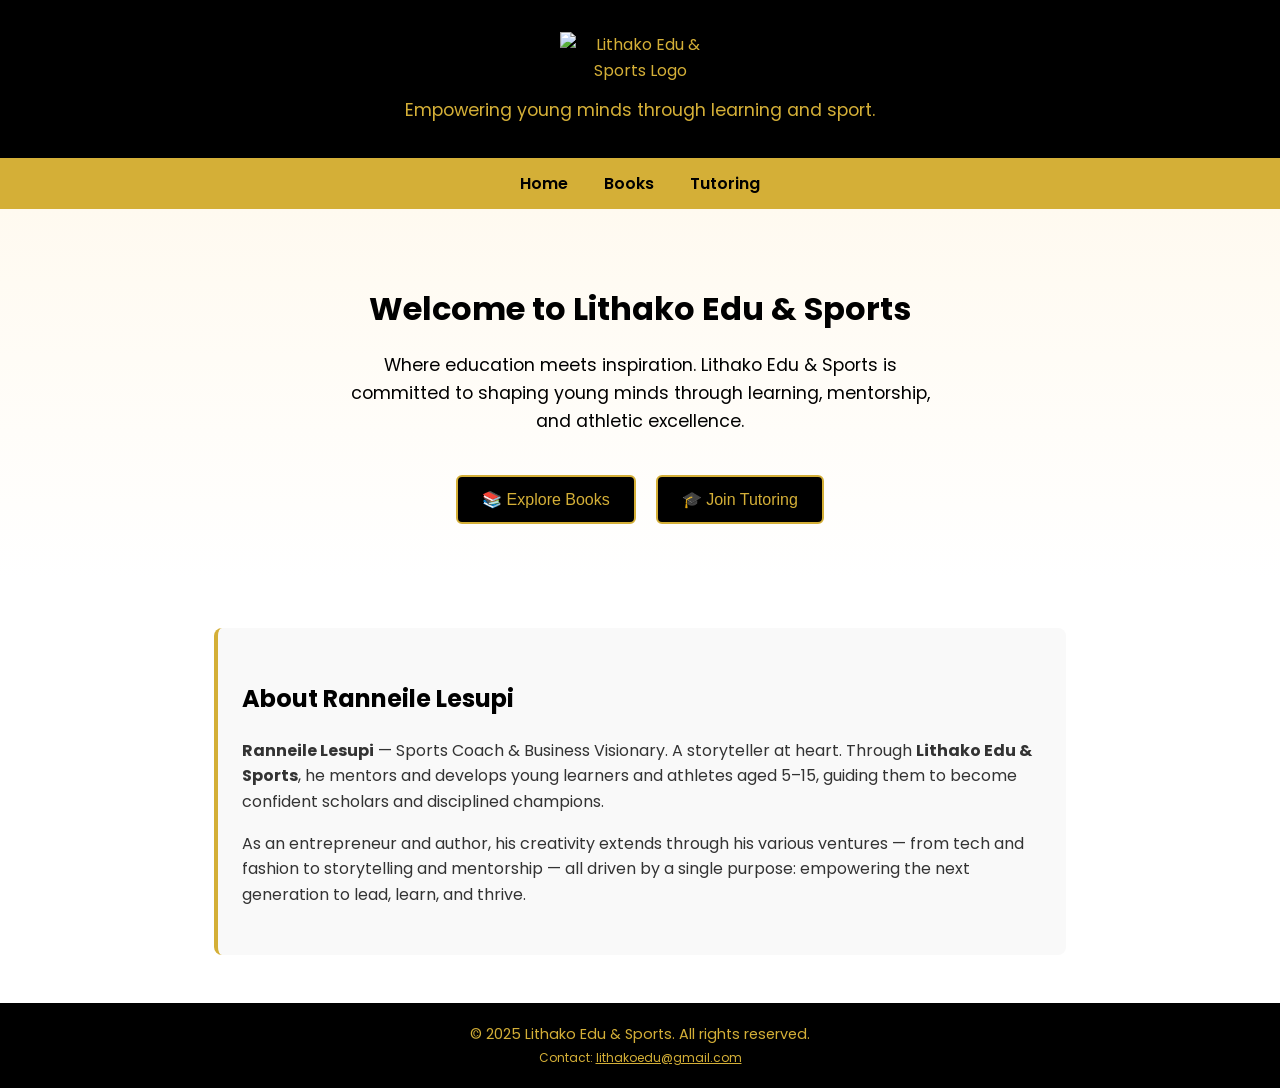
==== index.html @ d3e953f6 "Create main index.html for Lithako Edu & Sports This HTML file serves as the main page for the Litha" ====
<!DOCTYPE html>
<html lang="en">
<head>
  <meta charset="UTF-8" />
  <meta name="viewport" content="width=device-width, initial-scale=1.0" />
  <title>Lithako Edu & Sports – Empowering Young Minds</title>
  <link href="https://fonts.googleapis.com/css2?family=Poppins:wght@400;600;700&display=swap" rel="stylesheet">
  <style>
    :root {
      --gold: #d4af37;
      --black: #000000;
      --white: #ffffff;
    }

    body {
      margin: 0;
      font-family: 'Poppins', sans-serif;
      background-color: var(--white);
      color: var(--black);
      line-height: 1.6;
      overflow-x: hidden;
    }

    header {
      background: var(--black);
      color: var(--gold);
      text-align: center;
      padding: 2rem 1rem 1rem;
    }

    header img {
      max-width: 160px;
      height: auto;
      animation: fadeIn 1.2s ease-in-out;
    }

    header p {
      font-size: 1.1rem;
      margin-top: 0.8rem;
      opacity: 0;
      animation: fadeIn 1.5s ease-in-out 0.3s forwards;
    }

    nav {
      background: var(--gold);
      text-align: center;
      padding: 0.8rem 0;
    }

    nav a {
      color: var(--black);
      text-decoration: none;
      font-weight: 600;
      margin: 0 1rem;
      transition: color 0.3s;
    }

    nav a:hover {
      color: var(--white);
    }

    .hero {
      text-align: center;
      padding: 3rem 1rem;
      background: linear-gradient(to bottom, #fffaf0, #fff);
      opacity: 0;
      transform: translateY(20px);
      transition: opacity 1s ease, transform 1s ease;
    }

    .hero.visible {
      opacity: 1;
      transform: translateY(0);
    }

    .hero h1 {
      font-size: 2rem;
      font-weight: 700;
      margin-bottom: 1rem;
    }

    .hero p {
      max-width: 600px;
      margin: 0 auto;
      font-size: 1.1rem;
    }

    .buttons {
      margin-top: 2rem;
    }

    .buttons button {
      background: var(--black);
      color: var(--gold);
      border: 2px solid var(--gold);
      padding: 0.8rem 1.5rem;
      border-radius: 6px;
      font-size: 1rem;
      cursor: pointer;
      margin: 0.5rem;
      transition: all 0.3s;
    }

    .buttons button:hover {
      background: var(--gold);
      color: var(--black);
    }

    .bio {
      max-width: 800px;
      margin: 3rem auto;
      background: #f9f9f9;
      border-left: 4px solid var(--gold);
      padding: 2rem 1.5rem;
      border-radius: 8px;
      opacity: 0;
      transform: translateY(20px);
      transition: opacity 1s ease, transform 1s ease;
    }

    .bio.visible {
      opacity: 1;
      transform: translateY(0);
    }

    .bio h2 {
      color: var(--black);
    }

    .bio p {
      color: #333;
    }

    footer {
      background: var(--black);
      color: var(--gold);
      text-align: center;
      padding: 1.2rem;
      font-size: 0.9rem;
      margin-top: 3rem;
    }

    @keyframes fadeIn {
      from { opacity: 0; transform: translateY(20px); }
      to { opacity: 1; transform: translateY(0); }
    }

    @media (max-width: 600px) {
      header img {
        max-width: 120px;
      }
      .hero h1 {
        font-size: 1.6rem;
      }
    }
  </style>
</head>
<body>
  <header>
    <img src="Lithako-logo.png" alt="Lithako Edu & Sports Logo">
    <p>Empowering young minds through learning and sport.</p>
  </header>

  <nav>
    <a href="index.html">Home</a>
    <a href="books.html">Books</a>
    <a href="tutoring.html">Tutoring</a>
  </nav>

  <section class="hero">
    <h1>Welcome to Lithako Edu & Sports</h1>
    <p>Where education meets inspiration. Lithako Edu & Sports is committed to shaping young minds through learning, mentorship, and athletic excellence.</p>
    <div class="buttons">
      <button onclick="window.location.href='books.html'">📚 Explore Books</button>
      <button onclick="window.location.href='tutoring.html'">🎓 Join Tutoring</button>
    </div>
  </section>

  <section class="bio">
    <h2>About Ranneile Lesupi</h2>
    <p><strong>Ranneile Lesupi</strong> — Sports Coach & Business Visionary. A storyteller at heart.  
    Through <strong>Lithako Edu & Sports</strong>, he mentors and develops young learners and athletes aged 5–15, guiding them to become confident scholars and disciplined champions.</p>
    <p>As an entrepreneur and author, his creativity extends through his various ventures — from tech and fashion to storytelling and mentorship — all driven by a single purpose: empowering the next generation to lead, learn, and thrive.</p>
  </section>

  <footer>
    &copy; 2025 Lithako Edu & Sports. All rights reserved.<br>
    <small>Contact: <a href="mailto:lithakoedu@gmail.com" style="color: var(--gold); text-decoration: underline;">lithakoedu@gmail.com</a></small>
  </footer>

  <script>
    // Fade-in on scroll
    const revealOnScroll = () => {
      const reveals = document.querySelectorAll('.hero, .bio');
      const windowHeight = window.innerHeight;
      reveals.forEach((el) => {
        const top = el.getBoundingClientRect().top;
        if (top < windowHeight - 100) {
          el.classList.add('visible');
        }
      });
    };
    window.addEventListener('scroll', revealOnScroll);
    window.addEventListener('load', revealOnScroll);
  </script>
</body>
</html>
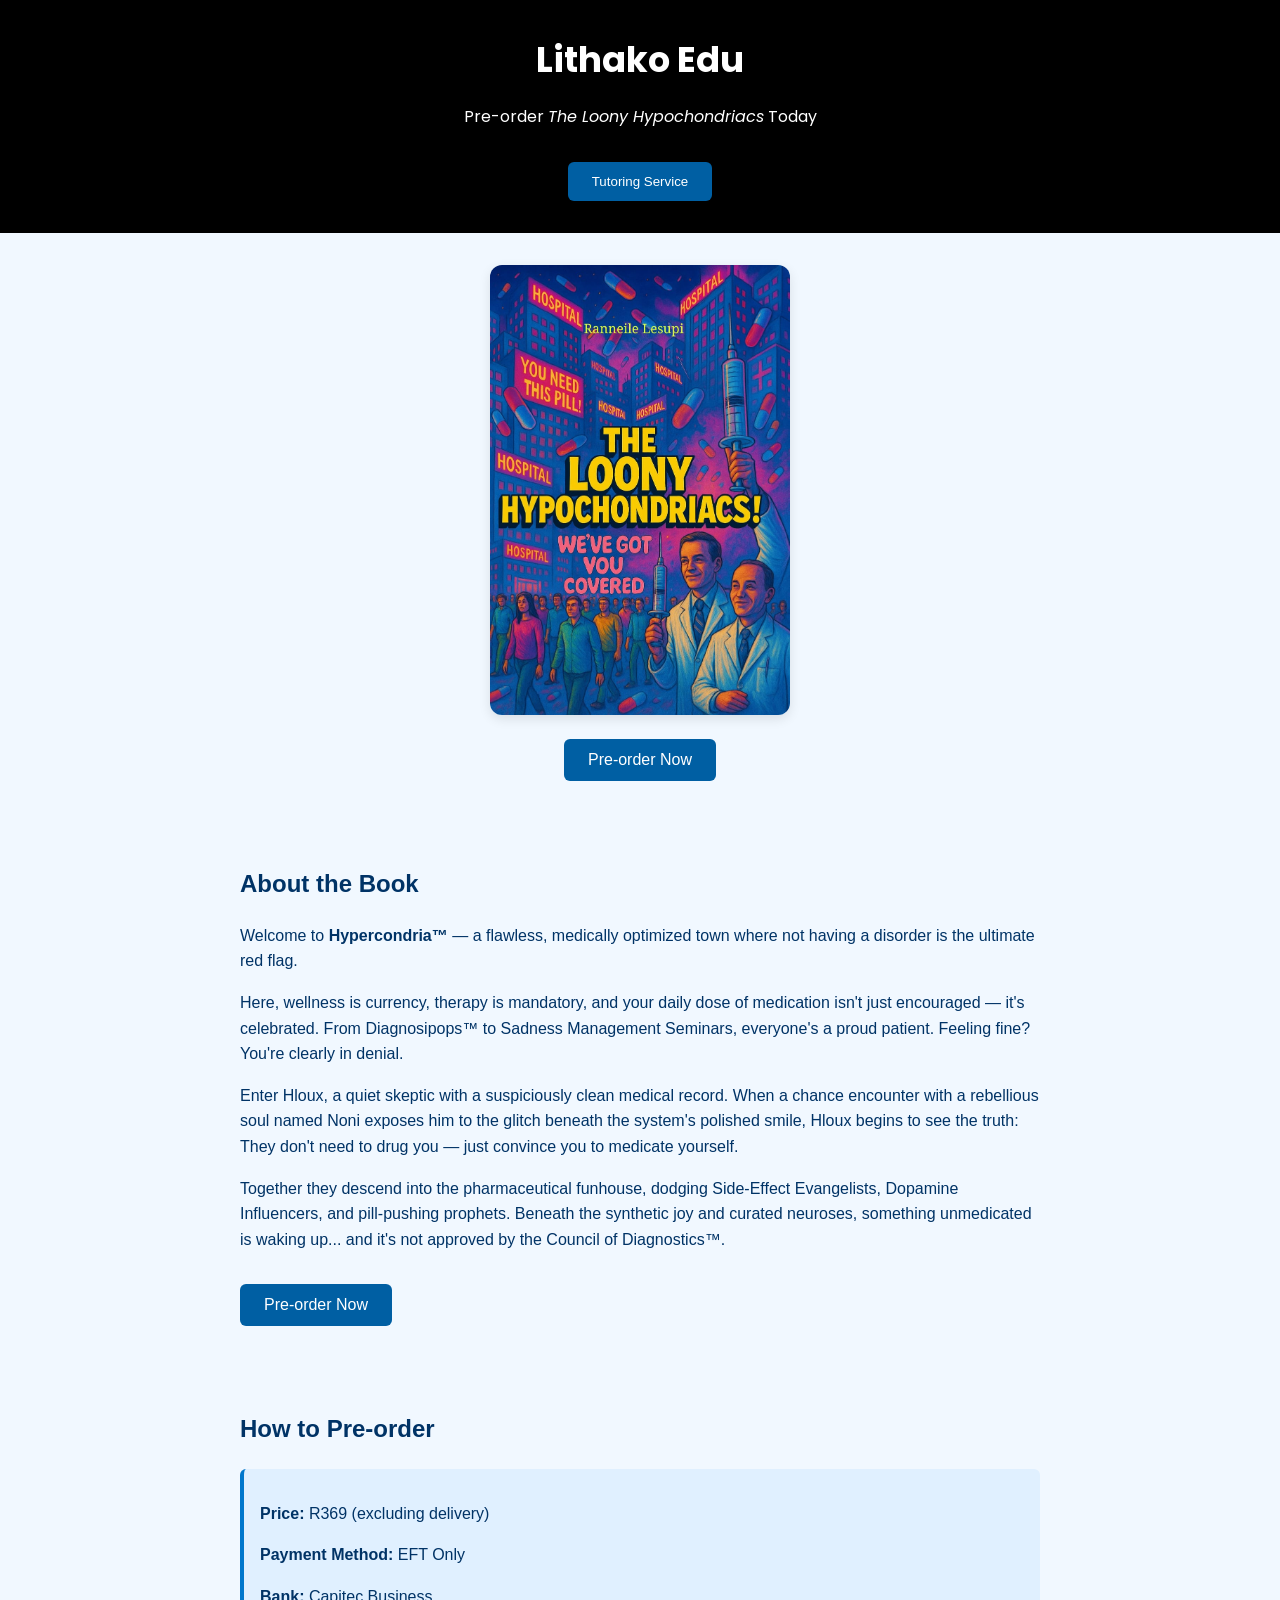
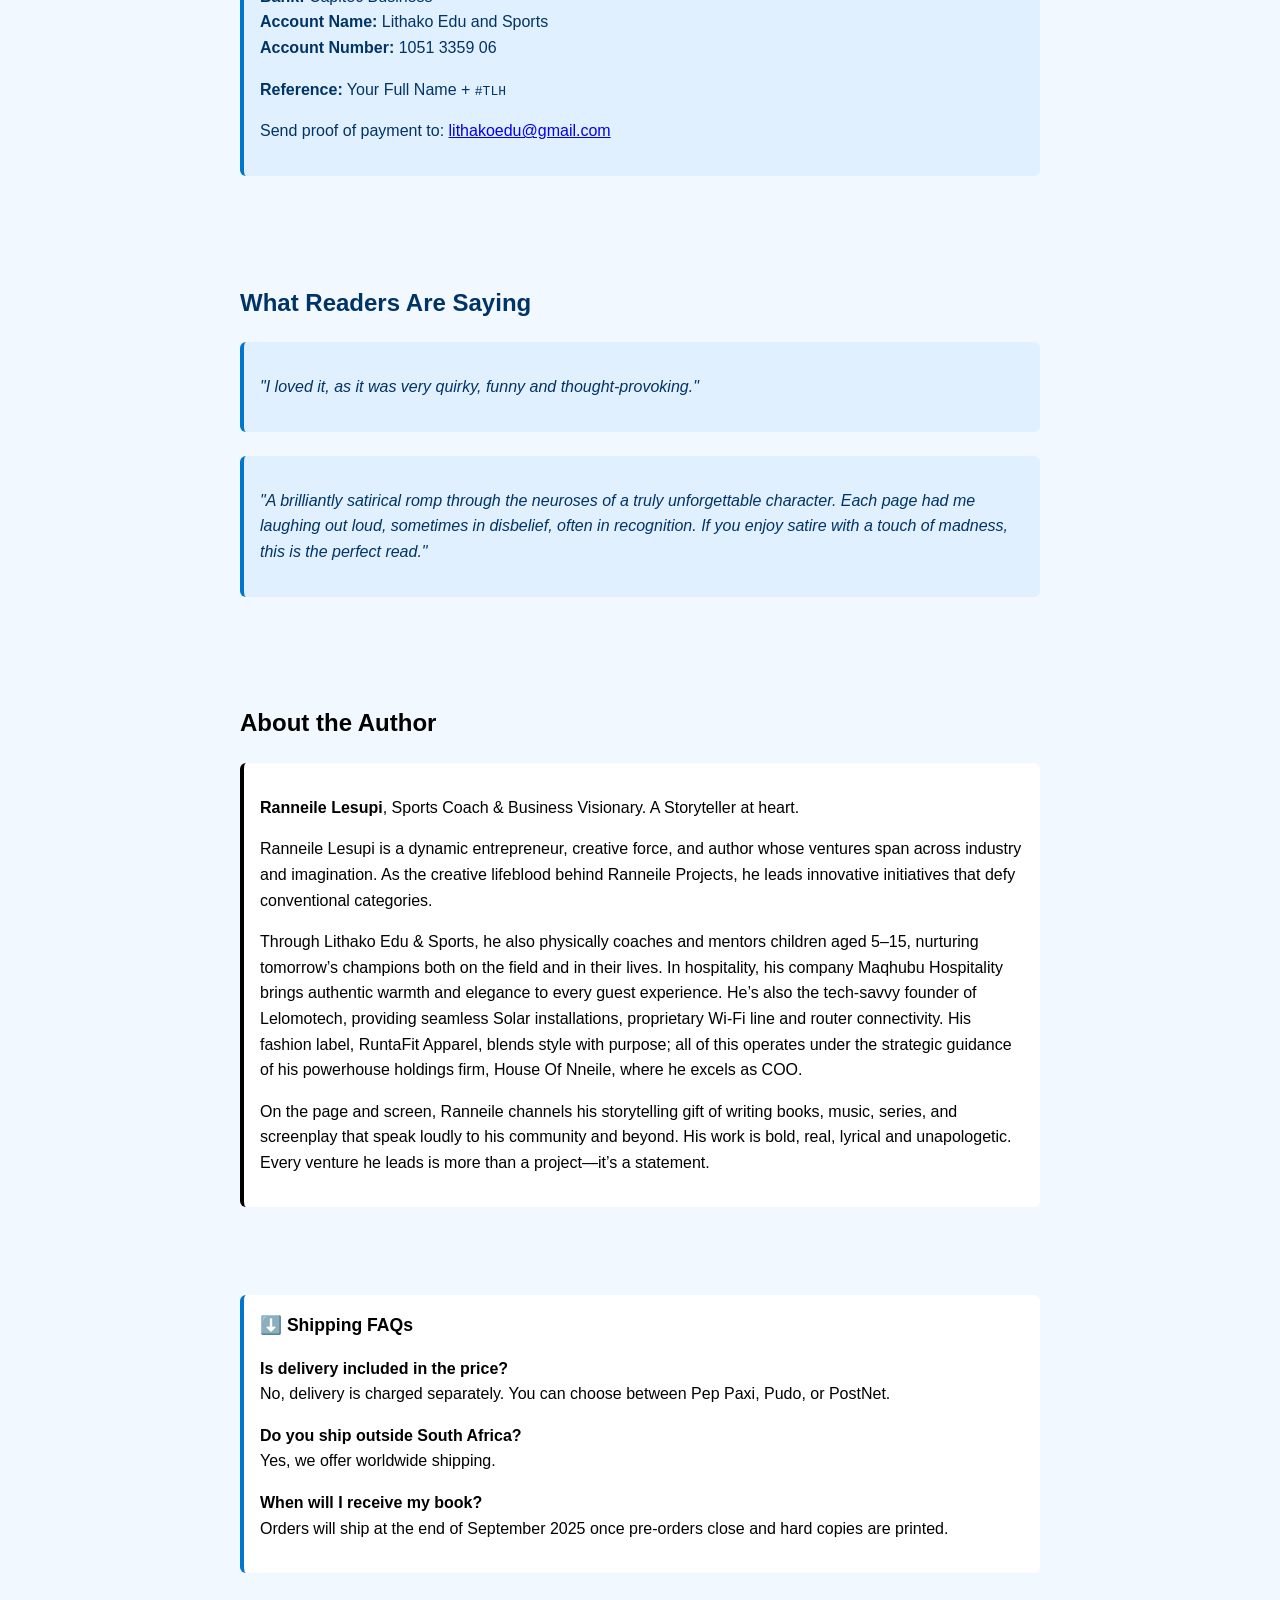
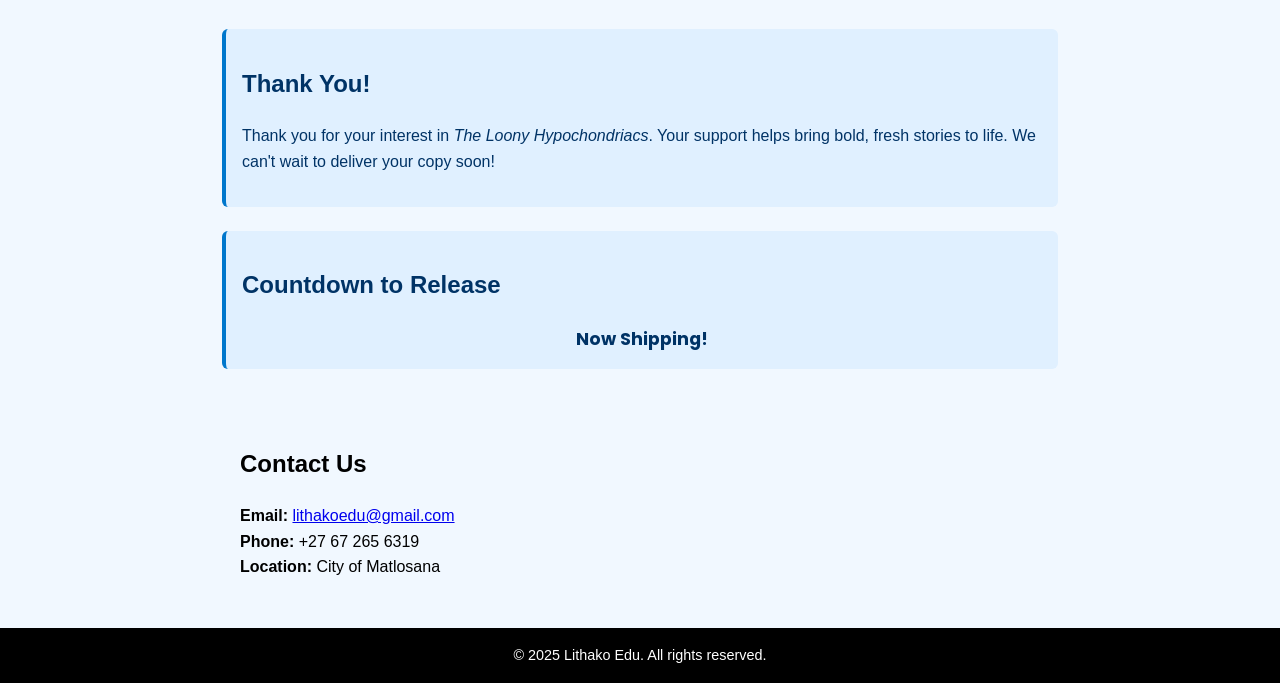
==== commit a54f5ba9: "Rename books.html to index.html" ====
--- a/index.html
+++ b/index.html
@@ -3,205 +3,241 @@
 <head>
   <meta charset="UTF-8" />
   <meta name="viewport" content="width=device-width, initial-scale=1.0" />
-  <title>Lithako Edu & Sports – Empowering Young Minds</title>
-  <link href="https://fonts.googleapis.com/css2?family=Poppins:wght@400;600;700&display=swap" rel="stylesheet">
+  <title>Lithako Edu – The Loony Hypochondriacs</title>
+  <link href="https://fonts.googleapis.com/css2?family=Poppins:wght@600;700&display=swap" rel="stylesheet">
   <style>
-    :root {
-      --gold: #d4af37;
-      --black: #000000;
-      --white: #ffffff;
-    }
-
     body {
+      font-family: Arial, sans-serif;
       margin: 0;
+      background: #f1f8ff;
+      color: #003366;
+      line-height: 1.6;
+    }
+    header {
+      background: #000000;
+      color: white;
+      text-align: center;
+      padding: 2rem 1rem;
       font-family: 'Poppins', sans-serif;
-      background-color: var(--white);
-      color: var(--black);
-      line-height: 1.6;
-      overflow-x: hidden;
-    }
-
-    header {
-      background: var(--black);
-      color: var(--gold);
-      text-align: center;
-      padding: 2rem 1rem 1rem;
-    }
-
-    header img {
-      max-width: 160px;
+    }
+    header h1 {
+      margin: 0;
+      font-size: 2.2rem;
+    }
+    .hero {
+      padding: 2rem 1rem;
+      text-align: center;
+    }
+    .hero img {
+      max-width: 300px;
+      width: 80%;
       height: auto;
-      animation: fadeIn 1.2s ease-in-out;
-    }
-
-    header p {
+      border-radius: 12px;
+      box-shadow: 0 4px 12px rgba(0,0,0,0.1);
+    }
+    .hero button, .cta-button {
+      background: #005fa3;
+      color: white;
+      border: none;
+      padding: 0.75rem 1.5rem;
+      font-size: 1rem;
+      border-radius: 6px;
+      cursor: pointer;
+      margin-top: 1rem;
+    }
+    .section {
+      max-width: 800px;
+      margin: auto;
+      padding: 2rem 1rem;
+    }
+    .testimonial, .order-box, .thank-you, .countdown-timer {
+      background: #e0f0ff;
+      border-left: 4px solid #0077cc;
+      padding: 1rem;
+      margin-bottom: 1.5rem;
+      border-radius: 6px;
+    }
+    .bio-box {
+      background: #ffffff;
+      color: #000000;
+      border-left: 4px solid #000000;
+      padding: 1rem;
+      margin-bottom: 1.5rem;
+      border-radius: 6px;
+    }
+    .faq {
+      background: #ffffff;
+      color: #000000;
+      border-left: 4px solid #0077cc;
+      padding: 1rem;
+      margin-bottom: 1.5rem;
+      border-radius: 6px;
+    }
+    .contact-box {
+      color: #000000;
+    }
+    footer {
+      background: #000000;
+      color: white;
+      text-align: center;
+      padding: 1rem;
+      font-size: 0.9rem;
+    }
+    .countdown-box {
       font-size: 1.1rem;
-      margin-top: 0.8rem;
-      opacity: 0;
-      animation: fadeIn 1.5s ease-in-out 0.3s forwards;
-    }
-
-    nav {
-      background: var(--gold);
-      text-align: center;
-      padding: 0.8rem 0;
-    }
-
-    nav a {
-      color: var(--black);
-      text-decoration: none;
-      font-weight: 600;
-      margin: 0 1rem;
-      transition: color 0.3s;
-    }
-
-    nav a:hover {
-      color: var(--white);
-    }
-
-    .hero {
-      text-align: center;
-      padding: 3rem 1rem;
-      background: linear-gradient(to bottom, #fffaf0, #fff);
-      opacity: 0;
-      transform: translateY(20px);
-      transition: opacity 1s ease, transform 1s ease;
-    }
-
-    .hero.visible {
-      opacity: 1;
-      transform: translateY(0);
-    }
-
-    .hero h1 {
-      font-size: 2rem;
-      font-weight: 700;
-      margin-bottom: 1rem;
-    }
-
-    .hero p {
-      max-width: 600px;
+      font-weight: bold;
+      text-align: center;
       margin: 0 auto;
+      font-family: 'Poppins', sans-serif;
+    }
+    #countdown span {
+      display: inline-block;
+      min-width: 80px;
+      margin: 5px;
+      font-size: 1rem;
+      background: #005fa3;
+      color: white;
+      padding: 0.5rem 1rem;
+      border-radius: 8px;
+    }
+    summary {
+      font-weight: bold;
       font-size: 1.1rem;
-    }
-
-    .buttons {
-      margin-top: 2rem;
-    }
-
-    .buttons button {
-      background: var(--black);
-      color: var(--gold);
-      border: 2px solid var(--gold);
-      padding: 0.8rem 1.5rem;
-      border-radius: 6px;
+      cursor: pointer;
+      display: flex;
+      align-items: center;
+    }
+    summary::marker {
+      content: "\25BC ";
       font-size: 1rem;
-      cursor: pointer;
-      margin: 0.5rem;
-      transition: all 0.3s;
-    }
-
-    .buttons button:hover {
-      background: var(--gold);
-      color: var(--black);
-    }
-
-    .bio {
-      max-width: 800px;
-      margin: 3rem auto;
-      background: #f9f9f9;
-      border-left: 4px solid var(--gold);
-      padding: 2rem 1.5rem;
-      border-radius: 8px;
-      opacity: 0;
-      transform: translateY(20px);
-      transition: opacity 1s ease, transform 1s ease;
-    }
-
-    .bio.visible {
-      opacity: 1;
-      transform: translateY(0);
-    }
-
-    .bio h2 {
-      color: var(--black);
-    }
-
-    .bio p {
-      color: #333;
-    }
-
-    footer {
-      background: var(--black);
-      color: var(--gold);
-      text-align: center;
-      padding: 1.2rem;
-      font-size: 0.9rem;
-      margin-top: 3rem;
-    }
-
-    @keyframes fadeIn {
-      from { opacity: 0; transform: translateY(20px); }
-      to { opacity: 1; transform: translateY(0); }
-    }
-
+      color: #005fa3;
+    }
     @media (max-width: 600px) {
-      header img {
-        max-width: 120px;
+      .hero img {
+        max-width: 90%;
       }
-      .hero h1 {
-        font-size: 1.6rem;
+      #countdown span {
+        min-width: 70px;
+        font-size: 0.95rem;
       }
     }
   </style>
 </head>
 <body>
-  <header>
-    <img src="Lithako-logo.png" alt="Lithako Edu & Sports Logo">
-    <p>Empowering young minds through learning and sport.</p>
-  </header>
-
-  <nav>
-    <a href="index.html">Home</a>
-    <a href="books.html">Books</a>
-    <a href="tutoring.html">Tutoring</a>
-  </nav>
+<header>
+  <h1>Lithako Edu</h1>
+  <p>Pre-order <em>The Loony Hypochondriacs</em> Today</p>
+  <button onclick="window.location.href='tutoring.html'" style="margin-top: 1rem; background:#005fa3; color:white; border:none; padding:0.75rem 1.5rem; border-radius:6px; cursor:pointer;">Tutoring Service</button>
+</header>
 
   <section class="hero">
-    <h1>Welcome to Lithako Edu & Sports</h1>
-    <p>Where education meets inspiration. Lithako Edu & Sports is committed to shaping young minds through learning, mentorship, and athletic excellence.</p>
-    <div class="buttons">
-      <button onclick="window.location.href='books.html'">📚 Explore Books</button>
-      <button onclick="window.location.href='tutoring.html'">🎓 Join Tutoring</button>
-    </div>
-  </section>
-
-  <section class="bio">
-    <h2>About Ranneile Lesupi</h2>
-    <p><strong>Ranneile Lesupi</strong> — Sports Coach & Business Visionary. A storyteller at heart.  
-    Through <strong>Lithako Edu & Sports</strong>, he mentors and develops young learners and athletes aged 5–15, guiding them to become confident scholars and disciplined champions.</p>
-    <p>As an entrepreneur and author, his creativity extends through his various ventures — from tech and fashion to storytelling and mentorship — all driven by a single purpose: empowering the next generation to lead, learn, and thrive.</p>
+    <img src="tlh-cover.jpg" alt="The Loony Hypochondriacs Book Cover">
+    <br>
+    <button onclick="document.getElementById('order').scrollIntoView({ behavior: 'smooth' });">Pre-order Now</button>
+  </section>
+
+  <section class="section">
+    <h2>About the Book</h2>
+    <p>Welcome to <strong>Hypercondria™</strong> — a flawless, medically optimized town where not having a disorder is the ultimate red flag.</p>
+    <p>Here, wellness is currency, therapy is mandatory, and your daily dose of medication isn't just encouraged — it's celebrated. From Diagnosipops™ to Sadness Management Seminars, everyone's a proud patient. Feeling fine? You're clearly in denial.</p>
+    <p>Enter Hloux, a quiet skeptic with a suspiciously clean medical record. When a chance encounter with a rebellious soul named Noni exposes him to the glitch beneath the system's polished smile, Hloux begins to see the truth: They don't need to drug you — just convince you to medicate yourself.</p>
+    <p>Together they descend into the pharmaceutical funhouse, dodging Side-Effect Evangelists, Dopamine Influencers, and pill-pushing prophets. Beneath the synthetic joy and curated neuroses, something unmedicated is waking up... and it's not approved by the Council of Diagnostics™.</p>
+    <button class="cta-button" onclick="document.getElementById('order').scrollIntoView({ behavior: 'smooth' });">Pre-order Now</button>
+  </section>
+
+  <section class="section" id="order">
+    <h2>How to Pre-order</h2>
+    <div class="order-box">
+      <p><strong>Price:</strong> R369 (excluding delivery)</p>
+      <p><strong>Payment Method:</strong> EFT Only</p>
+      <p><strong>Bank:</strong> Capitec Business<br>
+         <strong>Account Name:</strong> Lithako Edu and Sports<br>
+         <strong>Account Number:</strong> 1051 3359 06</p>
+      <p><strong>Reference:</strong> Your Full Name + <code>#TLH</code></p>
+      <p>Send proof of payment to: <a href="mailto:lithakoedu@gmail.com">lithakoedu@gmail.com</a></p>
+    </div>
+  </section>
+
+  <section class="section">
+    <h2>What Readers Are Saying</h2>
+    <div class="testimonial">
+      <p><em>"I loved it, as it was very quirky, funny and thought-provoking."</em></p>
+    </div>
+    <div class="testimonial">
+      <p><em>"A brilliantly satirical romp through the neuroses of a truly unforgettable character. Each page had me laughing out loud, sometimes in disbelief, often in recognition. If you enjoy satire with a touch of madness, this is the perfect read."</em></p>
+    </div>
+  </section>
+
+  <section class="section">
+    <h2 style="color: black;">About the Author</h2>
+    <div class="bio-box">
+      <p><strong>Ranneile Lesupi</strong>, Sports Coach & Business Visionary. A Storyteller at heart.</p>
+      <p>Ranneile Lesupi is a dynamic entrepreneur, creative force, and author whose ventures span across industry and imagination. As the creative lifeblood behind Ranneile Projects, he leads innovative initiatives that defy conventional categories.</p>
+      <p>Through Lithako Edu & Sports, he also physically coaches and mentors children aged 5–15, nurturing tomorrow’s champions both on the field and in their lives. In hospitality, his company Maqhubu Hospitality brings authentic warmth and elegance to every guest experience. He’s also the tech-savvy founder of Lelomotech, providing seamless Solar installations, proprietary Wi-Fi line and router connectivity. His fashion label, RuntaFit Apparel, blends style with purpose; all of this operates under the strategic guidance of his powerhouse holdings firm, House Of Nneile, where he excels as COO.</p>
+      <p>On the page and screen, Ranneile channels his storytelling gift of writing books, music, series, and screenplay that speak loudly to his community and beyond. His work is bold, real, lyrical and unapologetic. Every venture he leads is more than a project—it’s a statement.</p>
+    </div>
+  </section>
+
+  <section class="section">
+    <details class="faq" open>
+      <summary style="color: black;">⬇️ Shipping FAQs</summary>
+      <p><strong>Is delivery included in the price?</strong><br>
+      No, delivery is charged separately. You can choose between Pep Paxi, Pudo, or PostNet.</p>
+
+      <p><strong>Do you ship outside South Africa?</strong><br>
+      Yes, we offer worldwide shipping.</p>
+
+      <p><strong>When will I receive my book?</strong><br>
+      Orders will ship at the end of September 2025 once pre-orders close and hard copies are printed.</p>
+    </details>
+  </section>
+
+  <section class="section thank-you">
+    <h2>Thank You!</h2>
+    <p>Thank you for your interest in <em>The Loony Hypochondriacs</em>. Your support helps bring bold, fresh stories to life. We can't wait to deliver your copy soon!</p>
+  </section>
+
+  <section class="section countdown-timer">
+    <h2>Countdown to Release</h2>
+    <div class="countdown-box" id="countdown">
+      <span id="days">0 Days</span>
+      <span id="hours">0 Hours</span>
+      <span id="minutes">0 Minutes</span>
+      <span id="seconds">0 Seconds</span>
+    </div>
+  </section>
+
+  <section class="section contact-box">
+    <h2>Contact Us</h2>
+    <p><strong>Email:</strong> <a href="mailto:lithakoedu@gmail.com">lithakoedu@gmail.com</a><br>
+       <strong>Phone:</strong> +27 67 265 6319<br>
+       <strong>Location:</strong> City of Matlosana</p>
   </section>
 
   <footer>
-    &copy; 2025 Lithako Edu & Sports. All rights reserved.<br>
-    <small>Contact: <a href="mailto:lithakoedu@gmail.com" style="color: var(--gold); text-decoration: underline;">lithakoedu@gmail.com</a></small>
+    &copy; 2025 Lithako Edu. All rights reserved.
   </footer>
 
   <script>
-    // Fade-in on scroll
-    const revealOnScroll = () => {
-      const reveals = document.querySelectorAll('.hero, .bio');
-      const windowHeight = window.innerHeight;
-      reveals.forEach((el) => {
-        const top = el.getBoundingClientRect().top;
-        if (top < windowHeight - 100) {
-          el.classList.add('visible');
-        }
-      });
+    const releaseDate = new Date("September 30, 2025 00:00:00").getTime();
+    const countdown = () => {
+      const now = new Date().getTime();
+      const distance = releaseDate - now;
+      if (distance < 0) {
+        document.getElementById("countdown").innerHTML = "Now Shipping!";
+        return;
+      }
+      const days = Math.floor(distance / (1000 * 60 * 60 * 24));
+      const hours = Math.floor((distance % (1000 * 60 * 60 * 24)) / (1000 * 60 * 60));
+      const minutes = Math.floor((distance % (1000 * 60 * 60)) / (1000 * 60));
+      const seconds = Math.floor((distance % (1000 * 60)) / 1000);
+
+      document.getElementById("days").innerText = days + " Days";
+      document.getElementById("hours").innerText = hours + " Hours";
+      document.getElementById("minutes").innerText = minutes + " Minutes";
+      document.getElementById("seconds").innerText = seconds + " Seconds";
     };
-    window.addEventListener('scroll', revealOnScroll);
-    window.addEventListener('load', revealOnScroll);
+    setInterval(countdown, 1000);
   </script>
 </body>
 </html>
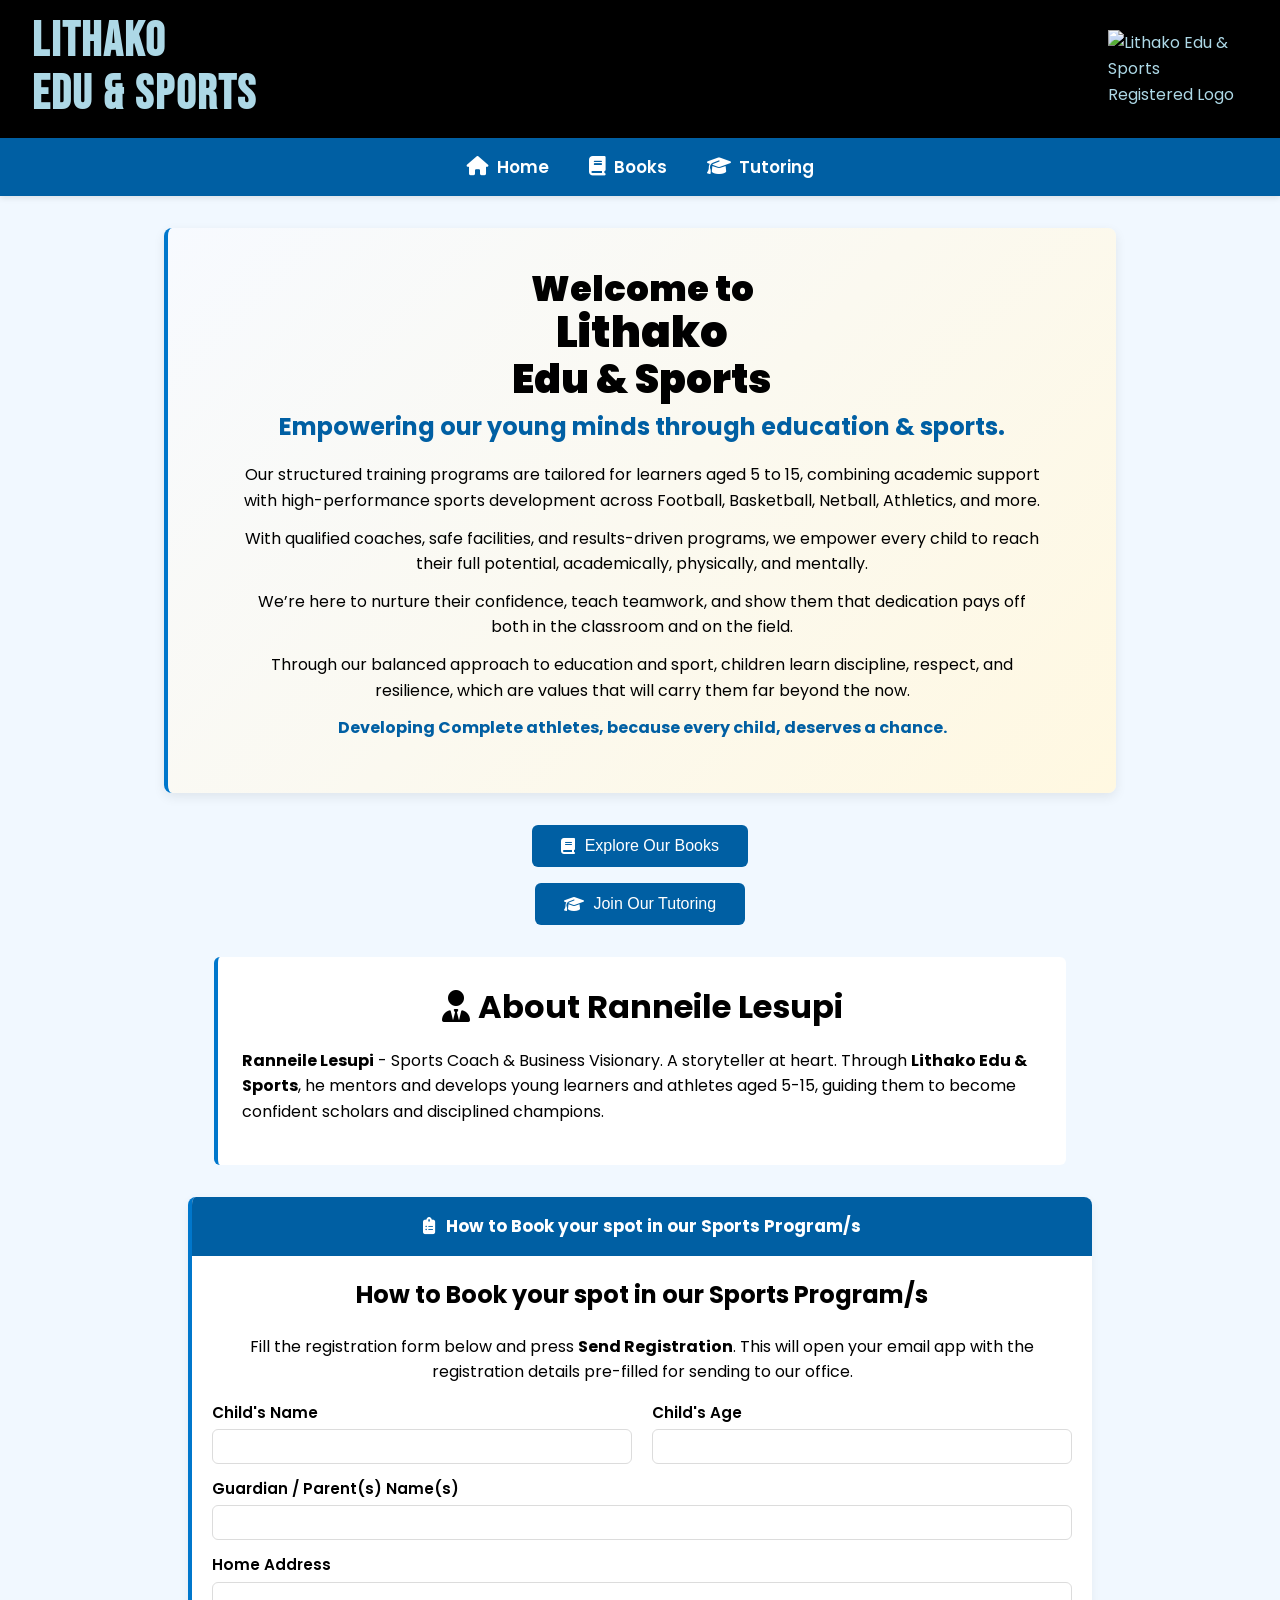
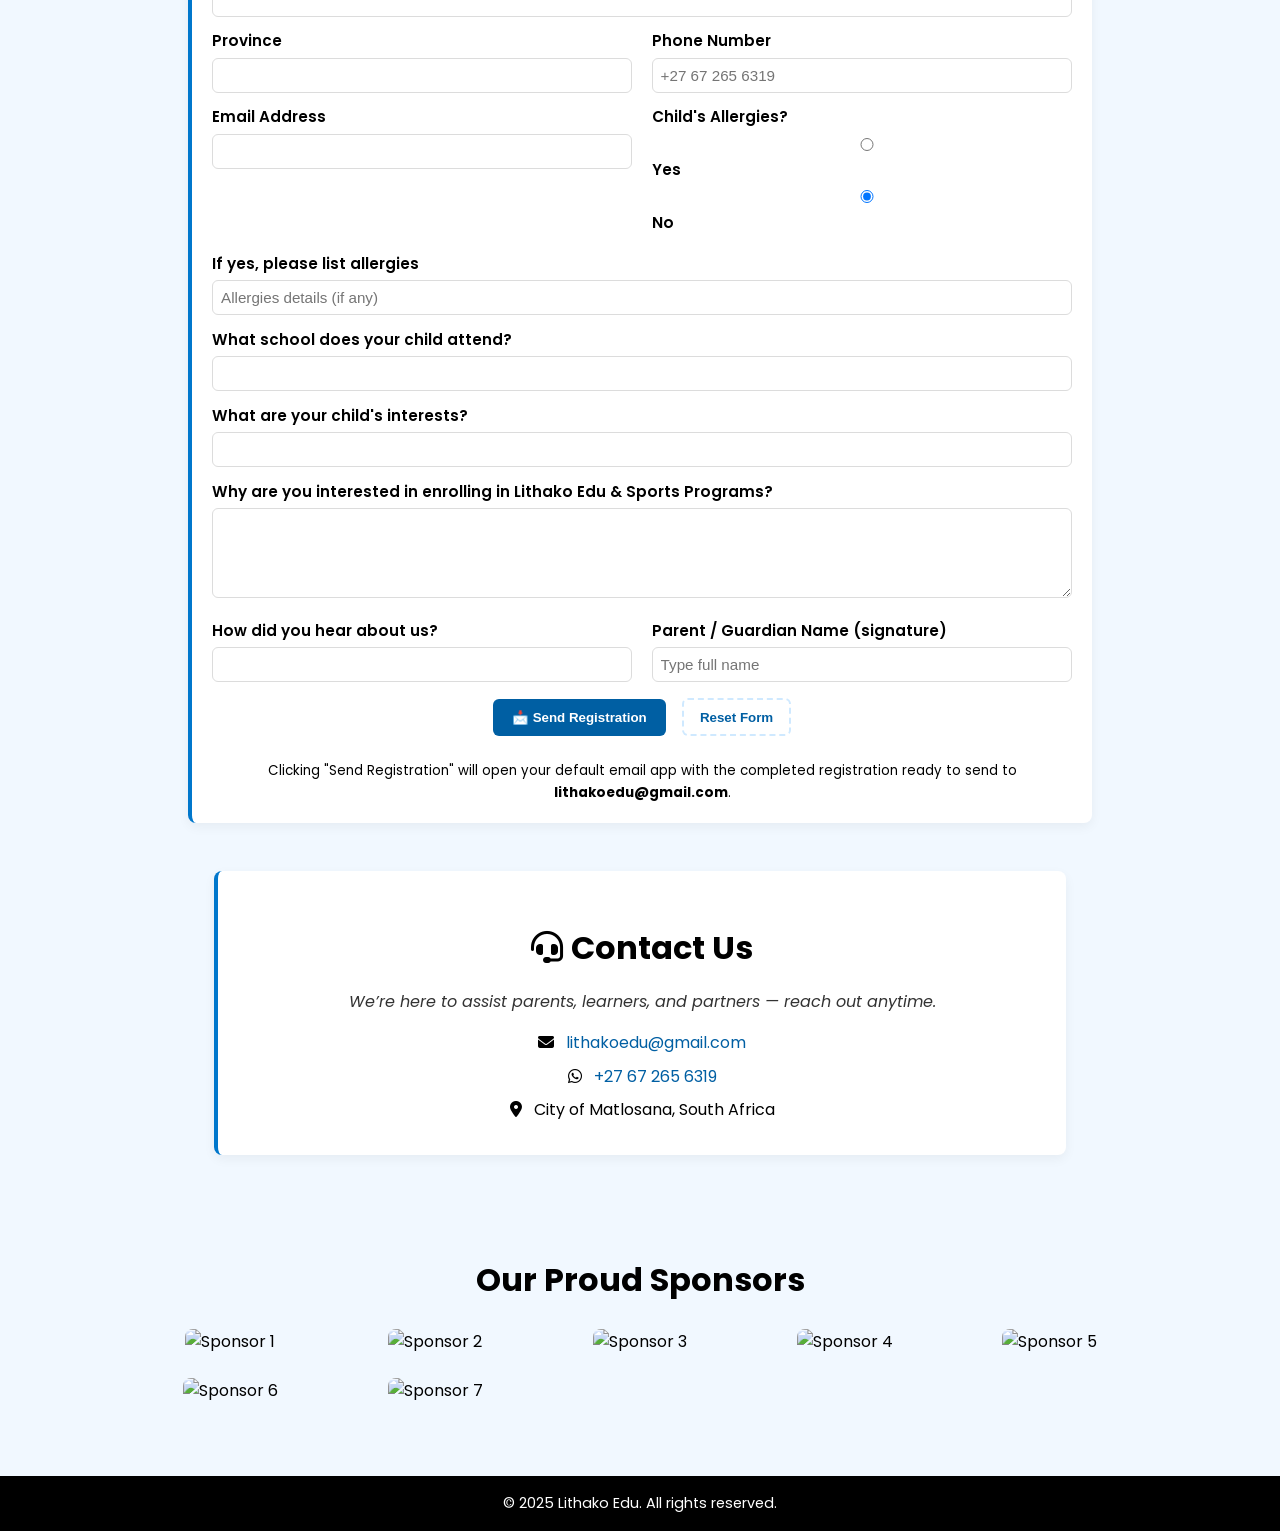
==== commit 268d5f73: "Refactor index.html for design and content updates Updated the title and added new fonts and styles." ====
--- a/index.html
+++ b/index.html
@@ -3,215 +3,468 @@
 <head>
   <meta charset="UTF-8" />
   <meta name="viewport" content="width=device-width, initial-scale=1.0" />
-  <title>Lithako Edu – The Loony Hypochondriacs</title>
-  <link href="https://fonts.googleapis.com/css2?family=Poppins:wght@600;700&display=swap" rel="stylesheet">
+  <title>Lithako Edu & Sports</title>
+
+  <!-- Fonts -->
+  <link href="https://fonts.googleapis.com/css2?family=Poppins:wght@400;600&family=Bebas+Neue&display=swap" rel="stylesheet">
+  <link rel="stylesheet" href="https://cdnjs.cloudflare.com/ajax/libs/font-awesome/6.5.0/css/all.min.css">
+
   <style>
     body {
-      font-family: Arial, sans-serif;
+      font-family: 'Poppins', sans-serif;
       margin: 0;
       background: #f1f8ff;
-      color: #003366;
+      color: #000;
       line-height: 1.6;
     }
+
+    /* === Header === */
     header {
-      background: #000000;
-      color: white;
+      width: 100%;
+      background-color: #000;
+      color: #add8e6;
+      display: flex;
+      justify-content: space-between;
+      align-items: center;
+      padding: 1rem 2rem;
+      box-sizing: border-box;
+    }
+
+    header h1 {
+      font-family: 'Bebas Neue', sans-serif;
+      font-size: 3rem;
+      margin: 0;
+      line-height: 1.1;
+      letter-spacing: 2px;
+    }
+
+    header img {
+      width: 140px;
+      height: auto;
+    }
+
+    /* === Updated Navbar === */
+    nav {
+      background: #005fa3;
+      display: flex;
+      justify-content: center;
+      align-items: center;
+      gap: 2.5rem;
+      padding: 1rem 0;
+      flex-wrap: wrap;
+      box-shadow: 0 2px 6px rgba(0, 0, 0, 0.1);
+    }
+
+    nav a {
+      color: #ffffff;
+      text-decoration: none;
+      font-weight: 600;
+      font-size: 1.05rem;
+      display: flex;
+      align-items: center;
+      gap: 0.5rem;
+      transition: all 0.3s ease;
+    }
+
+    nav a i {
+      font-size: 1.2rem;
+      transition: transform 0.3s ease, color 0.3s ease;
+    }
+
+    nav a:hover {
+      color: #aee0ff;
+      transform: scale(1.05);
+    }
+
+    nav a:hover i {
+      transform: translateY(-2px);
+      color: #ffffff;
+    }
+
+    /* Welcome Section */
+    .welcome-section {
       text-align: center;
-      padding: 2rem 1rem;
-      font-family: 'Poppins', sans-serif;
-    }
-    header h1 {
-      margin: 0;
-      font-size: 2.2rem;
-    }
-    .hero {
-      padding: 2rem 1rem;
-      text-align: center;
-    }
-    .hero img {
-      max-width: 300px;
-      width: 80%;
-      height: auto;
-      border-radius: 12px;
-      box-shadow: 0 4px 12px rgba(0,0,0,0.1);
-    }
-    .hero button, .cta-button {
+      padding: 2.5rem 1.5rem;
+      background: linear-gradient(135deg, #f7faff, #fff8e1);
+      border-left: 4px solid #0077cc;
+      border-radius: 8px;
+      box-shadow: 0 4px 12px rgba(0,0,0,0.08);
+      margin: 2rem auto;
+      max-width: 900px;
+    }
+
+    /* New uniform bold welcome lines (Option B sizes) */
+    .welcome-line {
+      font-weight: 900;
+      margin: 0.15rem 0;
+      color: black;
+      line-height: 1.05;
+    }
+
+    .welcome-small { font-size: 2.2rem; }   /* "Welcome to" */
+    .welcome-medium { font-size: 2.7rem; }  /* "Lithako" */
+    .welcome-large { font-size: 2.5rem; }   /* "Edu & Sports" */
+
+    .slogan {
+      font-size: 1.5rem;
+      margin: 0.5rem 0 1rem 0;
+      font-weight: bold;
+      color: #005fa3;
+    }
+
+    .welcome-section p {
+      max-width: 800px;
+      margin: 0.75rem auto;
+      font-size: 1rem;
+      line-height: 1.6;
+    }
+
+    .highlight {
+      font-weight: bold;
+      color: #005fa3;
+    }
+
+    /* Buttons */
+    .buttons-section {
+      display: flex;
+      flex-direction: column;
+      align-items: center;
+      gap: 1rem;
+      margin: 2rem 0;
+    }
+
+    .buttons-section button {
       background: #005fa3;
       color: white;
       border: none;
-      padding: 0.75rem 1.5rem;
+      padding: 0.75rem 1.8rem;
       font-size: 1rem;
       border-radius: 6px;
       cursor: pointer;
-      margin-top: 1rem;
-    }
-    .section {
+      display: flex;
+      align-items: center;
+      gap: 0.6rem;
+      transition: transform 0.2s, background 0.3s;
+    }
+
+    .buttons-section button:hover {
+      transform: scale(1.05);
+      background: #00487d;
+    }
+
+    .about-section {
       max-width: 800px;
-      margin: auto;
-      padding: 2rem 1rem;
-    }
-    .testimonial, .order-box, .thank-you, .countdown-timer {
-      background: #e0f0ff;
+      margin: 2rem auto;
+      padding: 1.5rem;
+      background: #ffffff;
       border-left: 4px solid #0077cc;
-      padding: 1rem;
-      margin-bottom: 1.5rem;
       border-radius: 6px;
-    }
-    .bio-box {
+      color: #000;
+    }
+
+    .about-section h2 {
+      margin-top: 0;
+      font-size: 2rem;
+      font-weight: bold;
+      margin-bottom: 1rem;
+      display: flex;
+      align-items: center;
+      justify-content: center;
+      gap: 0.5rem;
+    }
+
+    /* REGISTER SECTION (now collapsible) */
+    details.register-details {
+      max-width: 900px;
+      margin: 2rem auto;
       background: #ffffff;
-      color: #000000;
-      border-left: 4px solid #000000;
-      padding: 1rem;
-      margin-bottom: 1.5rem;
-      border-radius: 6px;
-    }
-    .faq {
+      border-left: 4px solid #0077cc;
+      border-radius: 8px;
+      padding: 0; /* padding applied to content, not summary */
+      box-shadow: 0 4px 12px rgba(0,0,0,0.05);
+      overflow: hidden;
+    }
+
+    details.register-details summary {
+      background: #005fa3;
+      color: #fff;
+      padding: 1rem 1.25rem;
+      cursor: pointer;
+      font-weight: 700;
+      font-size: 1.05rem;
+      list-style: none;
+      display: flex;
+      align-items: center;
+      justify-content: center;
+      gap: 0.6rem;
+    }
+
+    /* rotate caret if closed/open (visual) */
+    details.register-details summary::marker { display: none; }
+    details.register-details summary i { transition: transform 0.25s ease; }
+    details.register-details:not([open]) summary i { transform: rotate(-90deg); }
+
+    details.register-details .reg-inner {
+      padding: 1.25rem;
+    }
+
+    .reg-grid {
+      display: grid;
+      grid-template-columns: 1fr 1fr;
+      gap: 0.8rem 1.2rem;
+    }
+
+    .reg-grid .full { grid-column: 1 / -1; }
+    label { font-weight: 600; display: block; margin-bottom: 0.25rem; font-size: 0.95rem; }
+    input, select, textarea { width: 100%; padding: 0.5rem; border: 1px solid #dcdcdc; border-radius: 6px; box-sizing: border-box; font-size: 0.95rem; }
+    textarea { min-height: 90px; resize: vertical; }
+
+    .reg-actions { display:flex; gap:1rem; align-items:center; justify-content:center; margin-top:1rem; flex-wrap:wrap; }
+    .reg-actions button { background:#005fa3; color:#fff; border:none; padding:0.7rem 1.2rem; border-radius:6px; cursor:pointer; font-weight:600; }
+    .reg-actions .secondary { background:transparent; color:#005fa3; border:2px dashed #cfe9ff; padding:0.6rem 1rem; }
+
+    /* Contact Section */
+    .contact-section {
+      max-width: 800px;
+      margin: 3rem auto;
       background: #ffffff;
-      color: #000000;
       border-left: 4px solid #0077cc;
-      padding: 1rem;
-      margin-bottom: 1.5rem;
-      border-radius: 6px;
-    }
-    .contact-box {
-      color: #000000;
-    }
+      border-radius: 8px;
+      padding: 1.5rem;
+      text-align: center;
+      color: #000;
+      box-shadow: 0 4px 12px rgba(0,0,0,0.05);
+    }
+
+    .contact-section h2 {
+      font-size: 2rem;
+      margin-bottom: 0.5rem;
+      display: flex;
+      align-items: center;
+      justify-content: center;
+      gap: 0.5rem;
+    }
+
+    .contact-intro { color: #333; font-style: italic; margin-bottom: 1rem; }
+
+    .contact-list { list-style: none; padding: 0; margin: 0; }
+    .contact-list li { margin: 0.5rem 0; font-size: 1rem; }
+    .contact-list i { margin-right: 8px; }
+    .contact-list a { color: #005fa3; text-decoration: none; }
+    .contact-list a:hover { text-decoration: underline; }
+
+    /* Sponsors Section */
+    .sponsors {
+      text-align: center;
+      max-width: 1000px;
+      margin: 3rem auto;
+      padding: 1.5rem;
+    }
+
+    .sponsors h2 { font-size: 2rem; margin-bottom: 1.5rem; }
+
+    .sponsor-logos {
+      display: grid;
+      grid-template-columns: repeat(auto-fit, minmax(150px, 1fr));
+      gap: 1.5rem;
+      justify-items: center;
+      align-items: center;
+    }
+
+    .sponsor-logos img {
+      max-height: 100px;
+      width: auto;
+      border-radius: 8px;
+      object-fit: contain;
+    }
+
     footer {
-      background: #000000;
+      background: #000;
       color: white;
       text-align: center;
       padding: 1rem;
       font-size: 0.9rem;
     }
-    .countdown-box {
-      font-size: 1.1rem;
-      font-weight: bold;
-      text-align: center;
-      margin: 0 auto;
-      font-family: 'Poppins', sans-serif;
-    }
-    #countdown span {
-      display: inline-block;
-      min-width: 80px;
-      margin: 5px;
-      font-size: 1rem;
-      background: #005fa3;
-      color: white;
-      padding: 0.5rem 1rem;
-      border-radius: 8px;
-    }
-    summary {
-      font-weight: bold;
-      font-size: 1.1rem;
-      cursor: pointer;
-      display: flex;
-      align-items: center;
-    }
-    summary::marker {
-      content: "\25BC ";
-      font-size: 1rem;
-      color: #005fa3;
-    }
+
+    /* Responsive */
+    @media (max-width: 900px) {
+      .reg-grid { grid-template-columns: 1fr; }
+      .welcome-main { font-size: 2.4rem; }
+      .welcome-top { font-size: 2.1rem; }
+    }
+
     @media (max-width: 600px) {
-      .hero img {
-        max-width: 90%;
-      }
-      #countdown span {
-        min-width: 70px;
-        font-size: 0.95rem;
-      }
+      header { flex-direction: column; text-align: center; }
+      header img { margin-top: 1rem; }
+      header h1 { font-size: 2.2rem; }
+      nav { gap: 1.2rem; }
+      nav a { font-size: 0.95rem; }
+      .welcome-small { font-size: 2rem; }
+      .welcome-medium { font-size: 2.5rem; }
+      .welcome-large { font-size: 2.2rem; }
     }
   </style>
 </head>
+
 <body>
-<header>
-  <h1>Lithako Edu</h1>
-  <p>Pre-order <em>The Loony Hypochondriacs</em> Today</p>
-  <button onclick="window.location.href='tutoring.html'" style="margin-top: 1rem; background:#005fa3; color:white; border:none; padding:0.75rem 1.5rem; border-radius:6px; cursor:pointer;">Tutoring Service</button>
-</header>
-
-  <section class="hero">
-    <img src="tlh-cover.jpg" alt="The Loony Hypochondriacs Book Cover">
-    <br>
-    <button onclick="document.getElementById('order').scrollIntoView({ behavior: 'smooth' });">Pre-order Now</button>
+
+  <header>
+    <h1>LITHAKO<br>EDU & SPORTS</h1>
+    <img src="lithako-sports-logo-reg.jpg" alt="Lithako Edu & Sports Registered Logo">
+  </header>
+
+  <nav>
+    <a href="index.html"><i class="fas fa-home"></i> Home</a>
+    <a href="books.html"><i class="fas fa-book"></i> Books</a>
+    <a href="tutoring.html"><i class="fas fa-graduation-cap"></i> Tutoring</a>
+  </nav>
+
+  <section class="welcome-section">
+    <h1 class="welcome-line welcome-small">Welcome to</h1>
+    <h1 class="welcome-line welcome-medium">Lithako</h1>
+    <h1 class="welcome-line welcome-large">Edu &amp; Sports</h1>
+
+    <h2 class="slogan">Empowering our young minds through education & sports.</h2>
+
+    <p>Our structured training programs are tailored for learners aged 5 to 15, combining academic support with high-performance sports development across Football, Basketball, Netball, Athletics, and more.</p>
+
+    <p>With qualified coaches, safe facilities, and results-driven programs, we empower every child to reach their full potential, academically, physically, and mentally.</p>
+
+    <p>We’re here to nurture their confidence, teach teamwork, and show them that dedication pays off both in the classroom and on the field.</p>
+
+    <p>Through our balanced approach to education and sport, children learn discipline, respect, and resilience, which are values that will carry them far beyond the now.</p>
+
+    <p><strong style="color:#005fa3;">Developing Complete athletes, because every child, deserves a chance.</strong></p>
   </section>
 
-  <section class="section">
-    <h2>About the Book</h2>
-    <p>Welcome to <strong>Hypercondria™</strong> — a flawless, medically optimized town where not having a disorder is the ultimate red flag.</p>
-    <p>Here, wellness is currency, therapy is mandatory, and your daily dose of medication isn't just encouraged — it's celebrated. From Diagnosipops™ to Sadness Management Seminars, everyone's a proud patient. Feeling fine? You're clearly in denial.</p>
-    <p>Enter Hloux, a quiet skeptic with a suspiciously clean medical record. When a chance encounter with a rebellious soul named Noni exposes him to the glitch beneath the system's polished smile, Hloux begins to see the truth: They don't need to drug you — just convince you to medicate yourself.</p>
-    <p>Together they descend into the pharmaceutical funhouse, dodging Side-Effect Evangelists, Dopamine Influencers, and pill-pushing prophets. Beneath the synthetic joy and curated neuroses, something unmedicated is waking up... and it's not approved by the Council of Diagnostics™.</p>
-    <button class="cta-button" onclick="document.getElementById('order').scrollIntoView({ behavior: 'smooth' });">Pre-order Now</button>
+  <section class="buttons-section">
+    <button onclick="window.location.href='books.html'"><i class="fas fa-book"></i> Explore Our Books</button>
+    <button onclick="window.location.href='tutoring.html'"><i class="fas fa-graduation-cap"></i> Join Our Tutoring</button>
   </section>
 
-  <section class="section" id="order">
-    <h2>How to Pre-order</h2>
-    <div class="order-box">
-      <p><strong>Price:</strong> R369 (excluding delivery)</p>
-      <p><strong>Payment Method:</strong> EFT Only</p>
-      <p><strong>Bank:</strong> Capitec Business<br>
-         <strong>Account Name:</strong> Lithako Edu and Sports<br>
-         <strong>Account Number:</strong> 1051 3359 06</p>
-      <p><strong>Reference:</strong> Your Full Name + <code>#TLH</code></p>
-      <p>Send proof of payment to: <a href="mailto:lithakoedu@gmail.com">lithakoedu@gmail.com</a></p>
+  <section class="about-section">
+    <h2><i class="fas fa-user-tie"></i> About Ranneile Lesupi</h2>
+    <p>
+      <strong>Ranneile Lesupi</strong> - Sports Coach & Business Visionary. 
+      A storyteller at heart. Through <strong>Lithako Edu & Sports</strong>, 
+      he mentors and develops young learners and athletes aged 5-15, guiding 
+      them to become confident scholars and disciplined champions.
+    </p>
+  </section>
+
+  <!-- Collapsible registration (open by default) -->
+  <details open class="register-details" aria-labelledby="register-heading">
+    <summary><i class="fas fa-clipboard-list"></i> How to Book your spot in our Sports Program/s</summary>
+    <div class="reg-inner">
+      <h2 id="register-heading" style="margin-top:0; text-align:center;">How to Book your spot in our Sports Program/s</h2>
+      <p class="register-note" style="text-align:center;">Fill the registration form below and press <strong>Send Registration</strong>. This will open your email app with the registration details pre-filled for sending to our office.</p>
+
+      <form id="registrationForm" onsubmit="handleRegistrationSubmit(event)" novalidate>
+        <div class="reg-grid">
+          <div>
+            <label for="childName">Child's Name</label>
+            <input id="childName" name="childName" type="text" required>
+          </div>
+
+          <div>
+            <label for="childAge">Child's Age</label>
+            <input id="childAge" name="childAge" type="text" required>
+          </div>
+
+          <div class="full">
+            <label for="guardian">Guardian / Parent(s) Name(s)</label>
+            <input id="guardian" name="guardian" type="text" required>
+          </div>
+
+          <div class="full">
+            <label for="address">Home Address</label>
+            <input id="address" name="address" type="text">
+          </div>
+
+          <div>
+            <label for="province">Province</label>
+            <input id="province" name="province" type="text">
+          </div>
+
+          <div>
+            <label for="phone">Phone Number</label>
+            <input id="phone" name="phone" type="text" placeholder="+27 67 265 6319" required>
+          </div>
+
+          <div>
+            <label for="email">Email Address</label>
+            <input id="email" name="email" type="email" required>
+          </div>
+
+          <div>
+            <label>Child's Allergies?</label>
+            <div class="checkbox-row">
+              <label><input type="radio" name="allergies" value="Yes"> Yes</label>
+              <label><input type="radio" name="allergies" value="No" checked> No</label>
+            </div>
+          </div>
+
+          <div class="full">
+            <label for="allergyDetails">If yes, please list allergies</label>
+            <input id="allergyDetails" name="allergyDetails" type="text" placeholder="Allergies details (if any)">
+          </div>
+
+          <div class="full">
+            <label for="school">What school does your child attend?</label>
+            <input id="school" name="school" type="text">
+          </div>
+
+          <div class="full">
+            <label for="interests">What are your child's interests?</label>
+            <input id="interests" name="interests" type="text">
+          </div>
+
+          <div class="full">
+            <label for="why">Why are you interested in enrolling in Lithako Edu & Sports Programs?</label>
+            <textarea id="why" name="why"></textarea>
+          </div>
+
+          <div>
+            <label for="heard">How did you hear about us?</label>
+            <input id="heard" name="heard" type="text">
+          </div>
+
+          <div>
+            <label for="signature">Parent / Guardian Name (signature)</label>
+            <input id="signature" name="signature" type="text" placeholder="Type full name">
+          </div>
+        </div>
+
+        <div class="reg-actions">
+          <button type="submit">📩 Send Registration</button>
+          <button type="button" class="secondary" onclick="resetRegistration()" aria-label="Reset form">Reset Form</button>
+          <small style="display:block; width:100%; text-align:center; margin-top:0.5rem;">Clicking "Send Registration" will open your default email app with the completed registration ready to send to <strong>lithakoedu@gmail.com</strong>.</small>
+        </div>
+      </form>
     </div>
+  </details>
+
+  <section class="contact-section">
+    <h2><i class="fas fa-headset"></i> Contact Us</h2>
+    <p class="contact-intro">We’re here to assist parents, learners, and partners — reach out anytime.</p>
+    <ul class="contact-list">
+      <li><i class="fas fa-envelope icon-red"></i> <a href="mailto:lithakoedu@gmail.com">lithakoedu@gmail.com</a></li>
+      <li><i class="fab fa-whatsapp icon-green"></i> <a href="https://wa.me/27672656319" target="_blank">+27 67 265 6319</a></li>
+      <li><i class="fas fa-map-marker-alt icon-blue"></i> City of Matlosana, South Africa</li>
+    </ul>
   </section>
 
-  <section class="section">
-    <h2>What Readers Are Saying</h2>
-    <div class="testimonial">
-      <p><em>"I loved it, as it was very quirky, funny and thought-provoking."</em></p>
+  <section class="sponsors">
+    <h2>Our Proud Sponsors</h2>
+    <div class="sponsor-logos">
+      <img src="sponsor1.jpg" alt="Sponsor 1">
+      <img src="sponsor2.jpg" alt="Sponsor 2">
+      <img src="sponsor3.jpg" alt="Sponsor 3">
+      <img src="sponsor4.jpg" alt="Sponsor 4">
+      <img src="sponsor5.jpg" alt="Sponsor 5">
+      <img src="sponsor6.jpg" alt="Sponsor 6">
+      <img src="sponsor7.jpg" alt="Sponsor 7">
     </div>
-    <div class="testimonial">
-      <p><em>"A brilliantly satirical romp through the neuroses of a truly unforgettable character. Each page had me laughing out loud, sometimes in disbelief, often in recognition. If you enjoy satire with a touch of madness, this is the perfect read."</em></p>
-    </div>
-  </section>
-
-  <section class="section">
-    <h2 style="color: black;">About the Author</h2>
-    <div class="bio-box">
-      <p><strong>Ranneile Lesupi</strong>, Sports Coach & Business Visionary. A Storyteller at heart.</p>
-      <p>Ranneile Lesupi is a dynamic entrepreneur, creative force, and author whose ventures span across industry and imagination. As the creative lifeblood behind Ranneile Projects, he leads innovative initiatives that defy conventional categories.</p>
-      <p>Through Lithako Edu & Sports, he also physically coaches and mentors children aged 5–15, nurturing tomorrow’s champions both on the field and in their lives. In hospitality, his company Maqhubu Hospitality brings authentic warmth and elegance to every guest experience. He’s also the tech-savvy founder of Lelomotech, providing seamless Solar installations, proprietary Wi-Fi line and router connectivity. His fashion label, RuntaFit Apparel, blends style with purpose; all of this operates under the strategic guidance of his powerhouse holdings firm, House Of Nneile, where he excels as COO.</p>
-      <p>On the page and screen, Ranneile channels his storytelling gift of writing books, music, series, and screenplay that speak loudly to his community and beyond. His work is bold, real, lyrical and unapologetic. Every venture he leads is more than a project—it’s a statement.</p>
-    </div>
-  </section>
-
-  <section class="section">
-    <details class="faq" open>
-      <summary style="color: black;">⬇️ Shipping FAQs</summary>
-      <p><strong>Is delivery included in the price?</strong><br>
-      No, delivery is charged separately. You can choose between Pep Paxi, Pudo, or PostNet.</p>
-
-      <p><strong>Do you ship outside South Africa?</strong><br>
-      Yes, we offer worldwide shipping.</p>
-
-      <p><strong>When will I receive my book?</strong><br>
-      Orders will ship at the end of September 2025 once pre-orders close and hard copies are printed.</p>
-    </details>
-  </section>
-
-  <section class="section thank-you">
-    <h2>Thank You!</h2>
-    <p>Thank you for your interest in <em>The Loony Hypochondriacs</em>. Your support helps bring bold, fresh stories to life. We can't wait to deliver your copy soon!</p>
-  </section>
-
-  <section class="section countdown-timer">
-    <h2>Countdown to Release</h2>
-    <div class="countdown-box" id="countdown">
-      <span id="days">0 Days</span>
-      <span id="hours">0 Hours</span>
-      <span id="minutes">0 Minutes</span>
-      <span id="seconds">0 Seconds</span>
-    </div>
-  </section>
-
-  <section class="section contact-box">
-    <h2>Contact Us</h2>
-    <p><strong>Email:</strong> <a href="mailto:lithakoedu@gmail.com">lithakoedu@gmail.com</a><br>
-       <strong>Phone:</strong> +27 67 265 6319<br>
-       <strong>Location:</strong> City of Matlosana</p>
   </section>
 
   <footer>
@@ -219,25 +472,49 @@
   </footer>
 
   <script>
-    const releaseDate = new Date("September 30, 2025 00:00:00").getTime();
-    const countdown = () => {
-      const now = new Date().getTime();
-      const distance = releaseDate - now;
-      if (distance < 0) {
-        document.getElementById("countdown").innerHTML = "Now Shipping!";
-        return;
+    // Build mailto body and open user's email client with pre-filled message.
+    function handleRegistrationSubmit(e) {
+      e.preventDefault();
+      const form = document.getElementById('registrationForm');
+      const data = new FormData(form);
+
+      const fields = {
+        "Child's Name": data.get('childName') || '',
+        "Child's Age": data.get('childAge') || '',
+        "Guardian / Parent(s) Name(s)": data.get('guardian') || '',
+        "Home Address": data.get('address') || '',
+        "Province": data.get('province') || '',
+        "Phone": data.get('phone') || '',
+        "Email": data.get('email') || '',
+        "Allergies (Yes/No)": data.get('allergies') || '',
+        "Allergy Details": data.get('allergyDetails') || '',
+        "School": data.get('school') || '',
+        "Child's Interests": data.get('interests') || '',
+        "Why enrolling": data.get('why') || '',
+        "How did you hear about us": data.get('heard') || '',
+        "Parent/Guardian (signature/name)": data.get('signature') || ''
+      };
+
+      let body = '';
+      for (const [k, v] of Object.entries(fields)) {
+        body += `${k}: ${v}\n`;
       }
-      const days = Math.floor(distance / (1000 * 60 * 60 * 24));
-      const hours = Math.floor((distance % (1000 * 60 * 60 * 24)) / (1000 * 60 * 60));
-      const minutes = Math.floor((distance % (1000 * 60 * 60)) / (1000 * 60));
-      const seconds = Math.floor((distance % (1000 * 60)) / 1000);
-
-      document.getElementById("days").innerText = days + " Days";
-      document.getElementById("hours").innerText = hours + " Hours";
-      document.getElementById("minutes").innerText = minutes + " Minutes";
-      document.getElementById("seconds").innerText = seconds + " Seconds";
-    };
-    setInterval(countdown, 1000);
+
+      const subject = `Program Registration: ${fields["Child's Name"] || 'New Registration'}`;
+      const mailto = `mailto:lithakoedu@gmail.com?subject=${encodeURIComponent(subject)}&body=${encodeURIComponent(body)}`;
+
+      window.location.href = mailto;
+    }
+
+    function resetRegistration() {
+      const form = document.getElementById('registrationForm');
+      form.reset();
+      const radios = document.getElementsByName('allergies');
+      if (radios && radios.length) {
+        for (const r of radios) { if (r.value === 'No') r.checked = true; }
+      }
+    }
   </script>
+
 </body>
 </html>
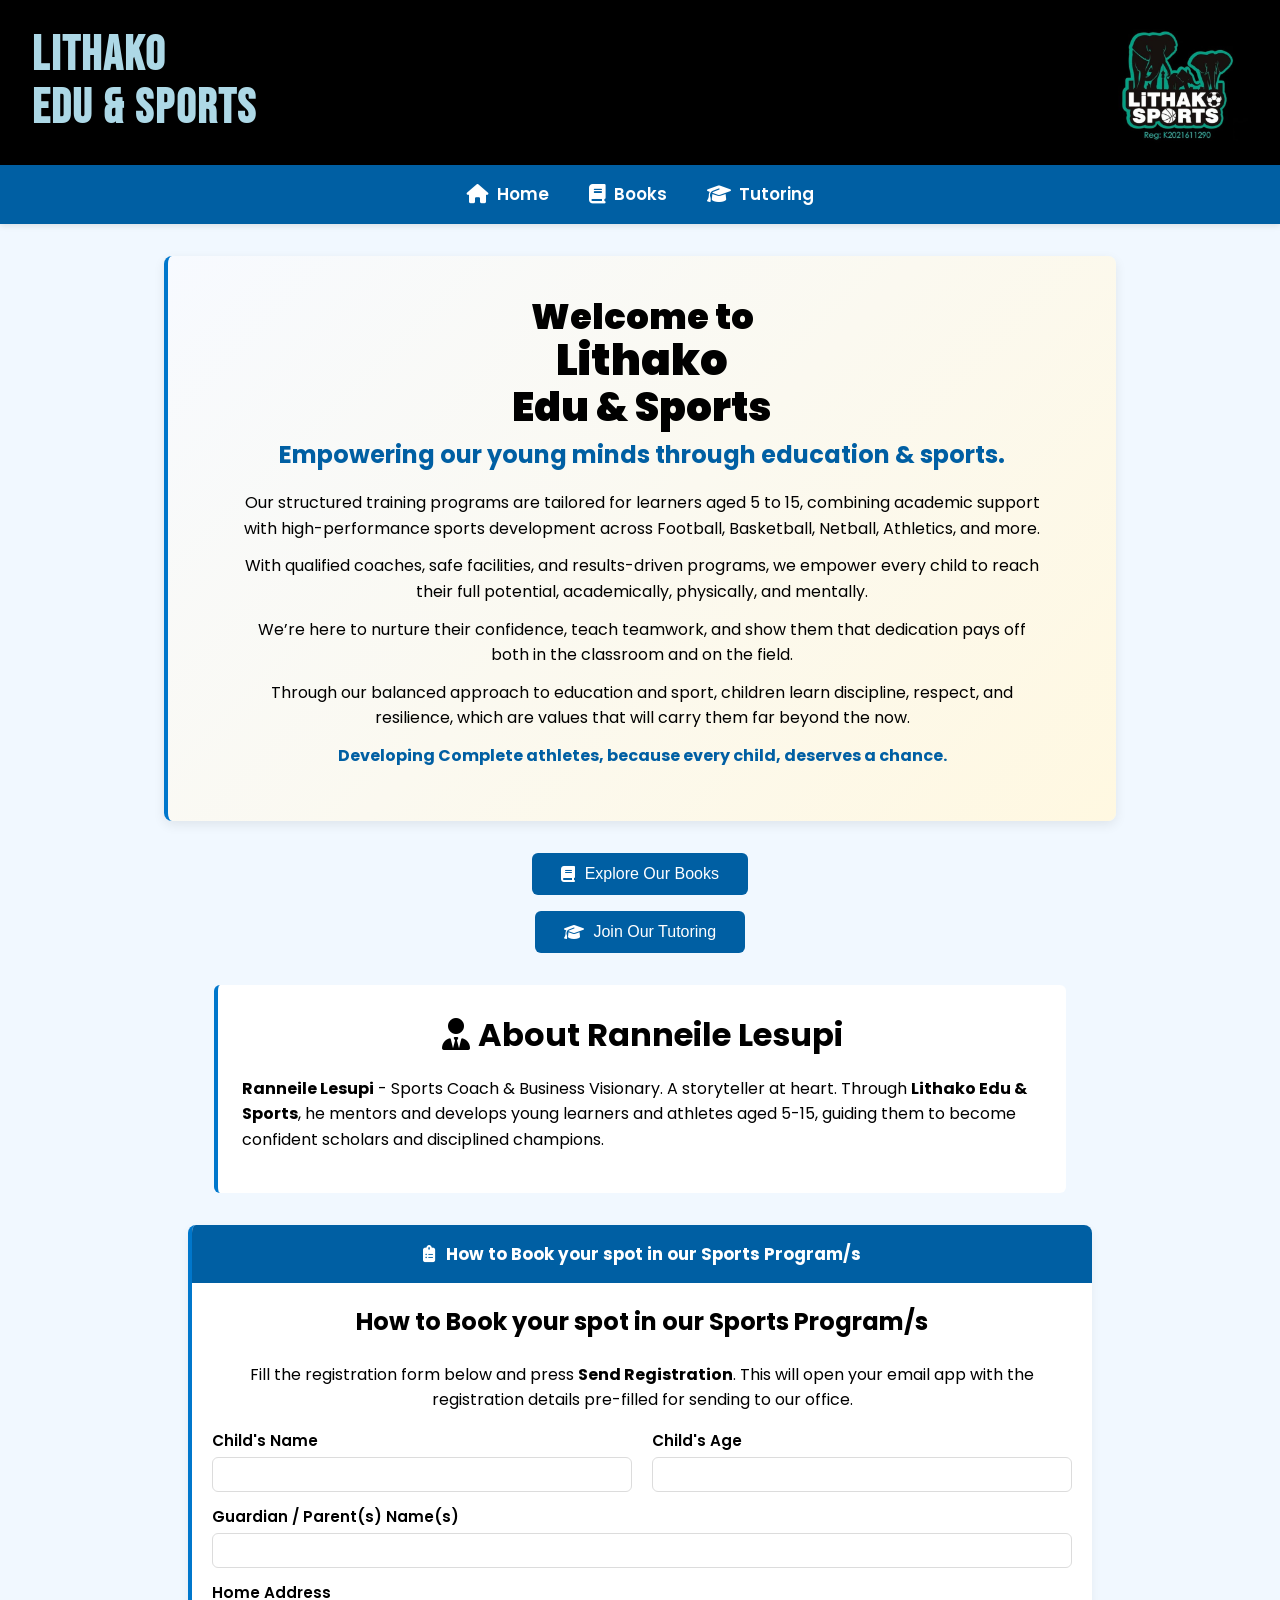
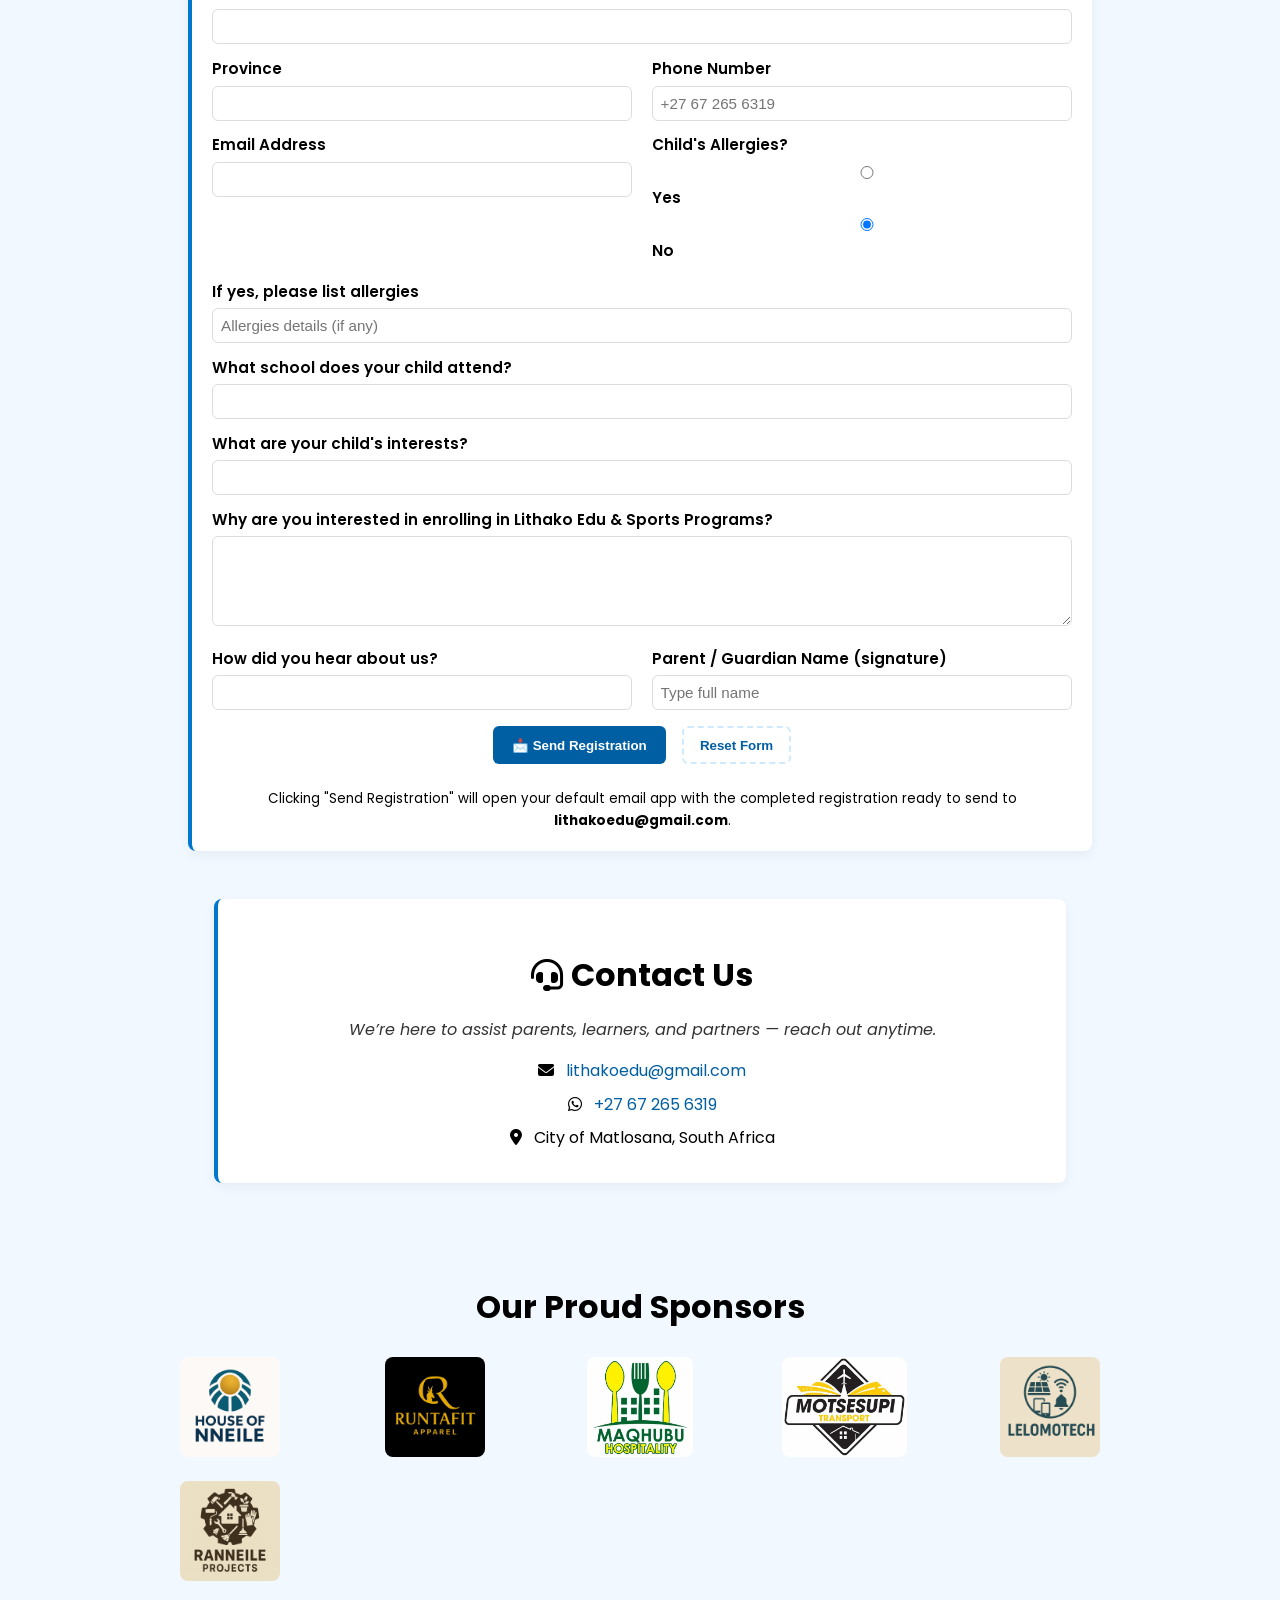
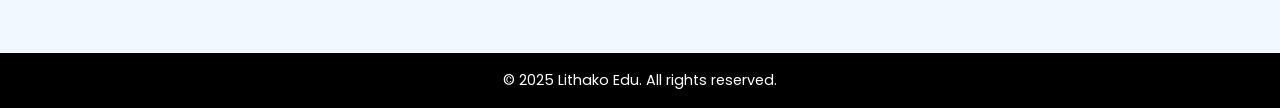
==== commit 3fa073e9: "Remove sponsor4 image from index.html Removed sponsor4 image from the sponsor logos section." ====
--- a/index.html
+++ b/index.html
@@ -460,7 +460,6 @@
       <img src="sponsor1.jpg" alt="Sponsor 1">
       <img src="sponsor2.jpg" alt="Sponsor 2">
       <img src="sponsor3.jpg" alt="Sponsor 3">
-      <img src="sponsor4.jpg" alt="Sponsor 4">
       <img src="sponsor5.jpg" alt="Sponsor 5">
       <img src="sponsor6.jpg" alt="Sponsor 6">
       <img src="sponsor7.jpg" alt="Sponsor 7">
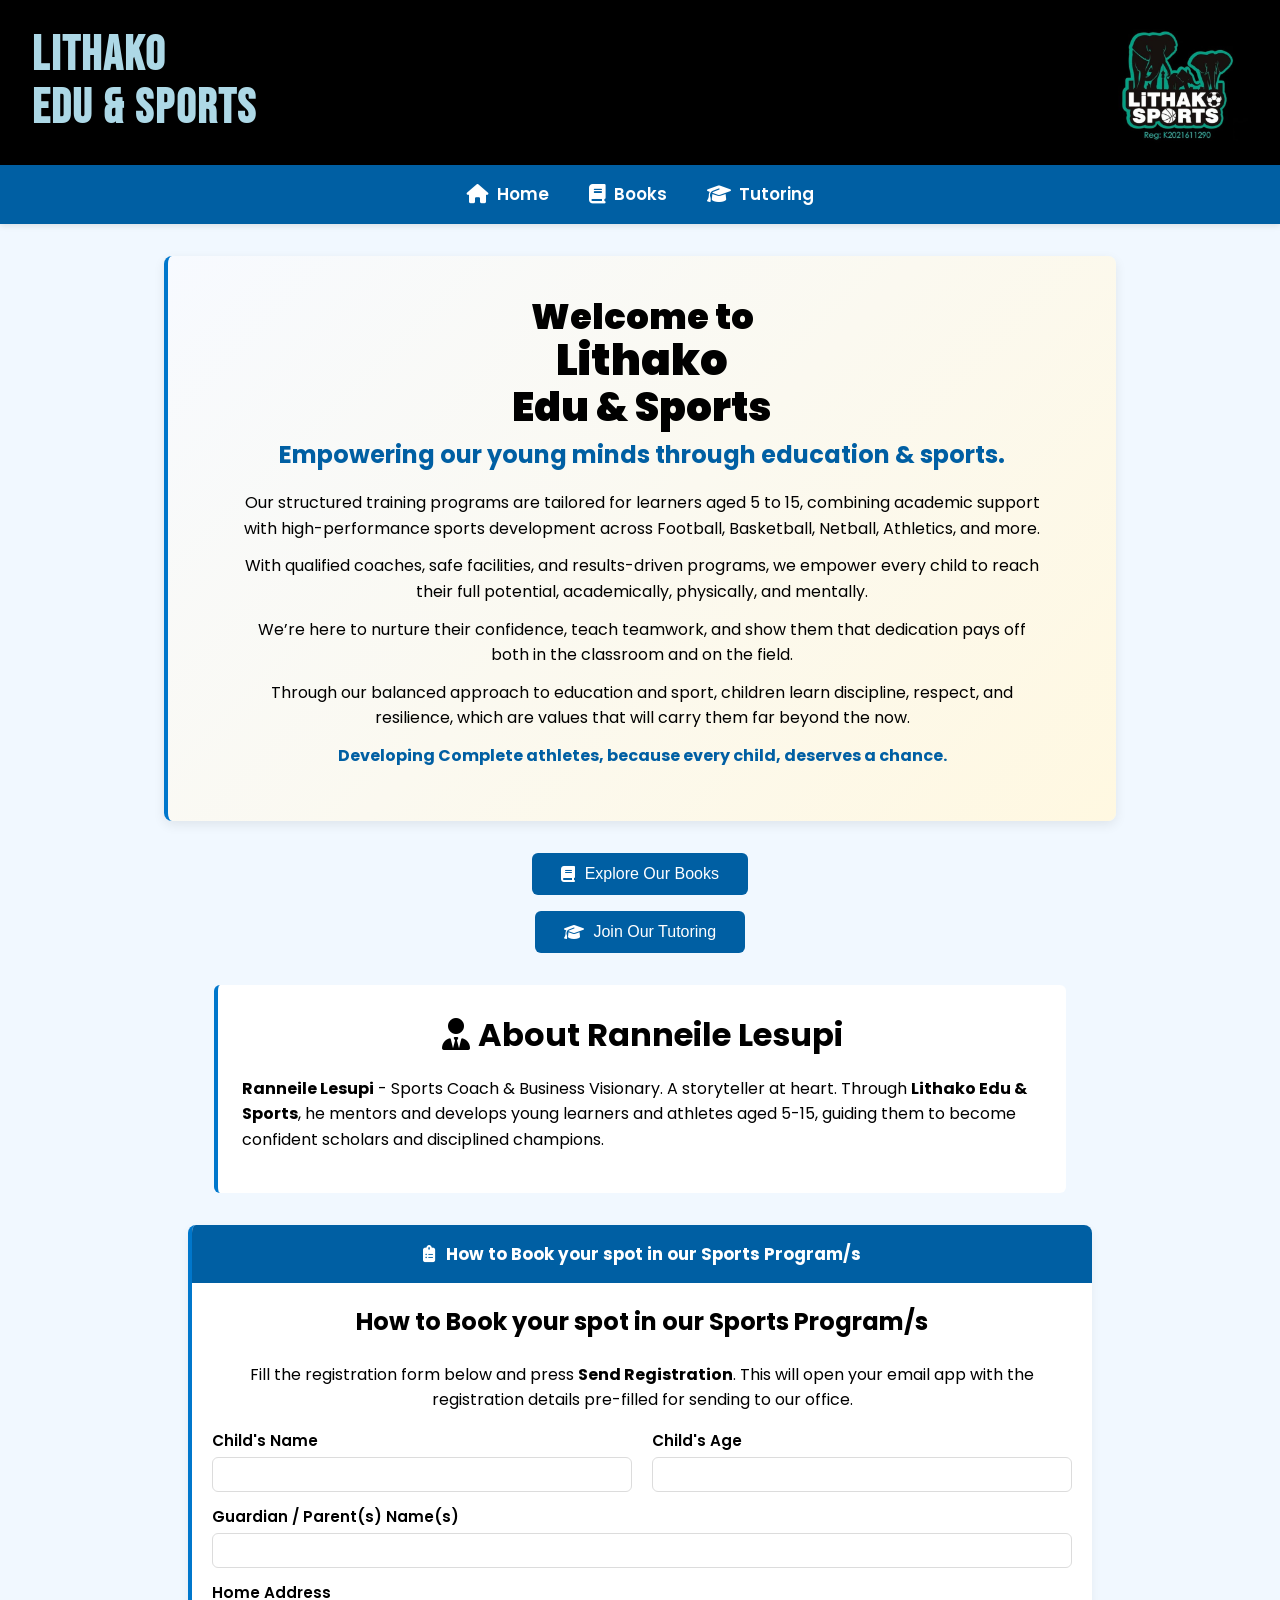
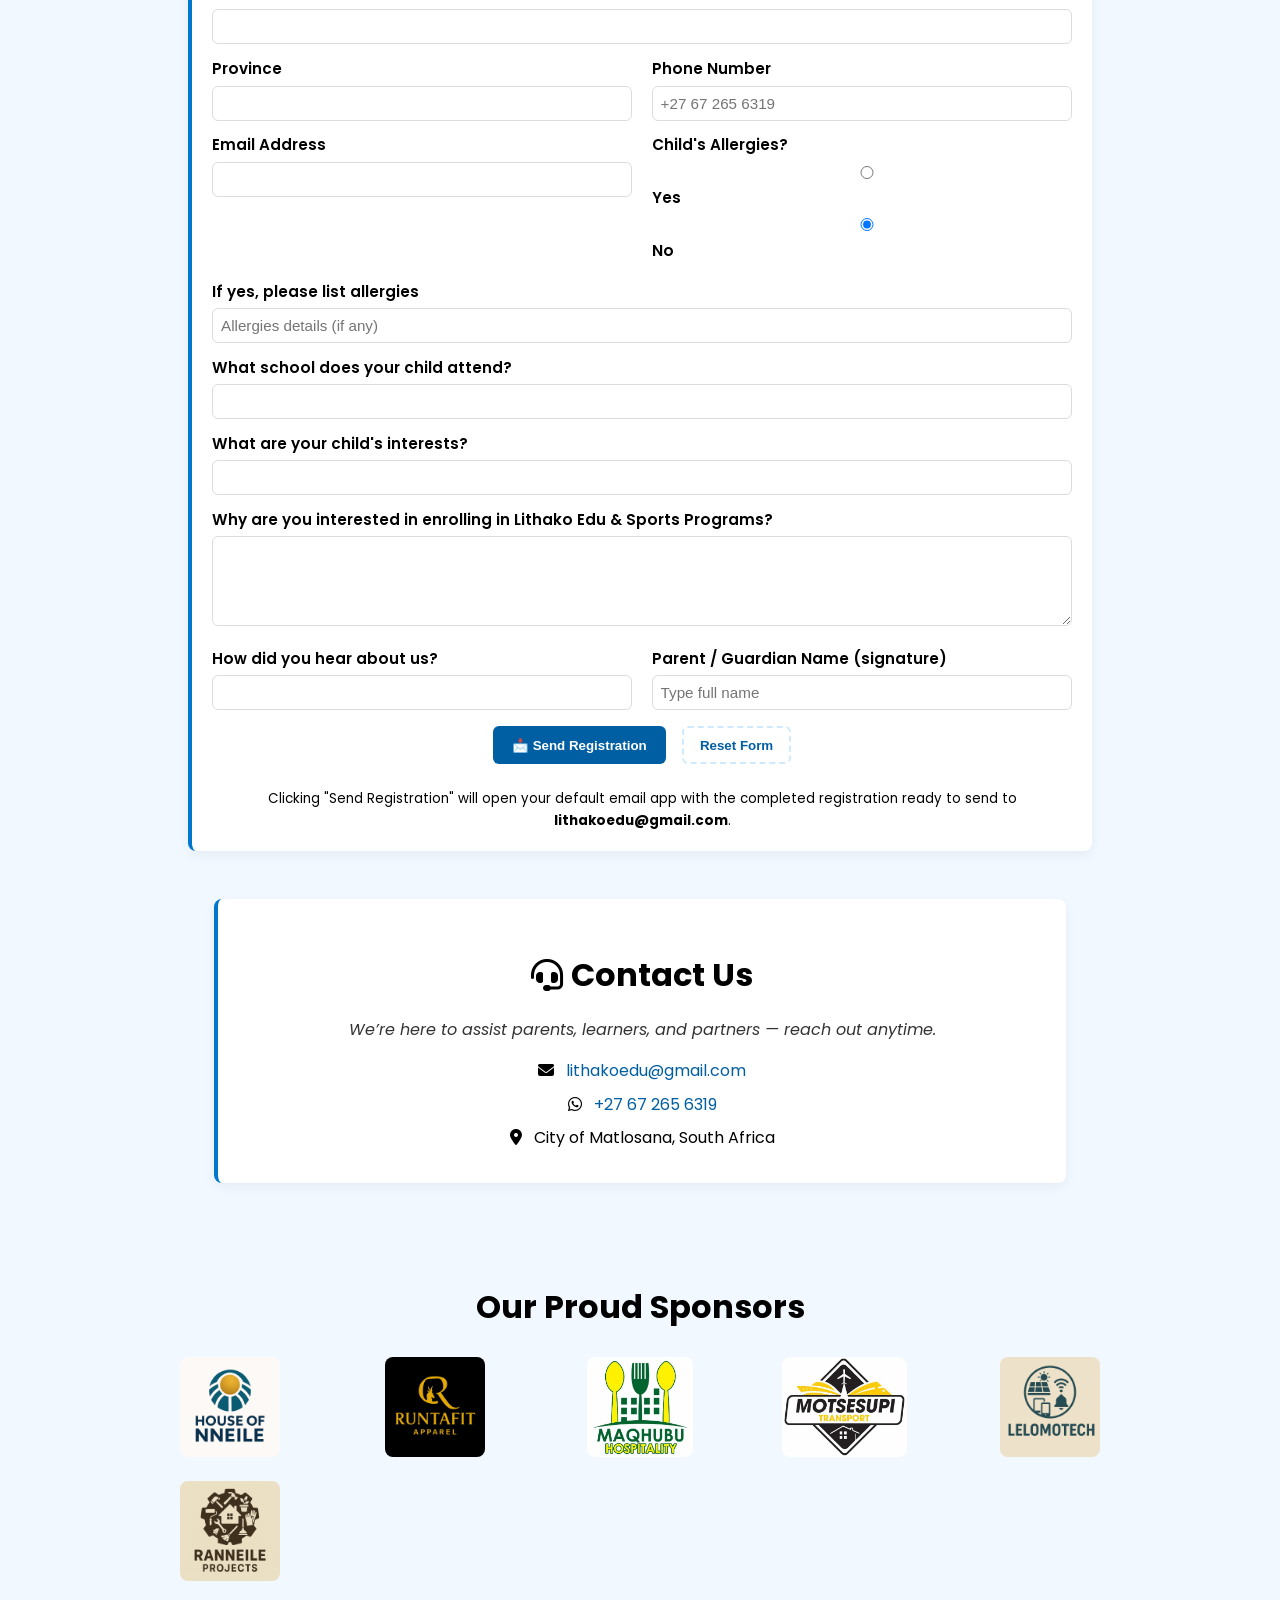
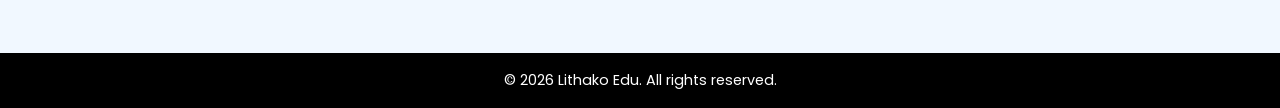
==== commit c3b00f3c: "Update footer year from 2025 to 2026" ====
--- a/index.html
+++ b/index.html
@@ -4,6 +4,8 @@
   <meta charset="UTF-8" />
   <meta name="viewport" content="width=device-width, initial-scale=1.0" />
   <title>Lithako Edu & Sports</title>
+  <link rel="icon" type="image/x-icon" href="/favicon.ico">
+  <link rel="apple-touch-icon" href="/apple-touch-icon.png">
 
   <!-- Fonts -->
   <link href="https://fonts.googleapis.com/css2?family=Poppins:wght@400;600&family=Bebas+Neue&display=swap" rel="stylesheet">
@@ -467,7 +469,7 @@
   </section>
 
   <footer>
-    &copy; 2025 Lithako Edu. All rights reserved.
+    &copy; 2026 Lithako Edu. All rights reserved.
   </footer>
 
   <script>
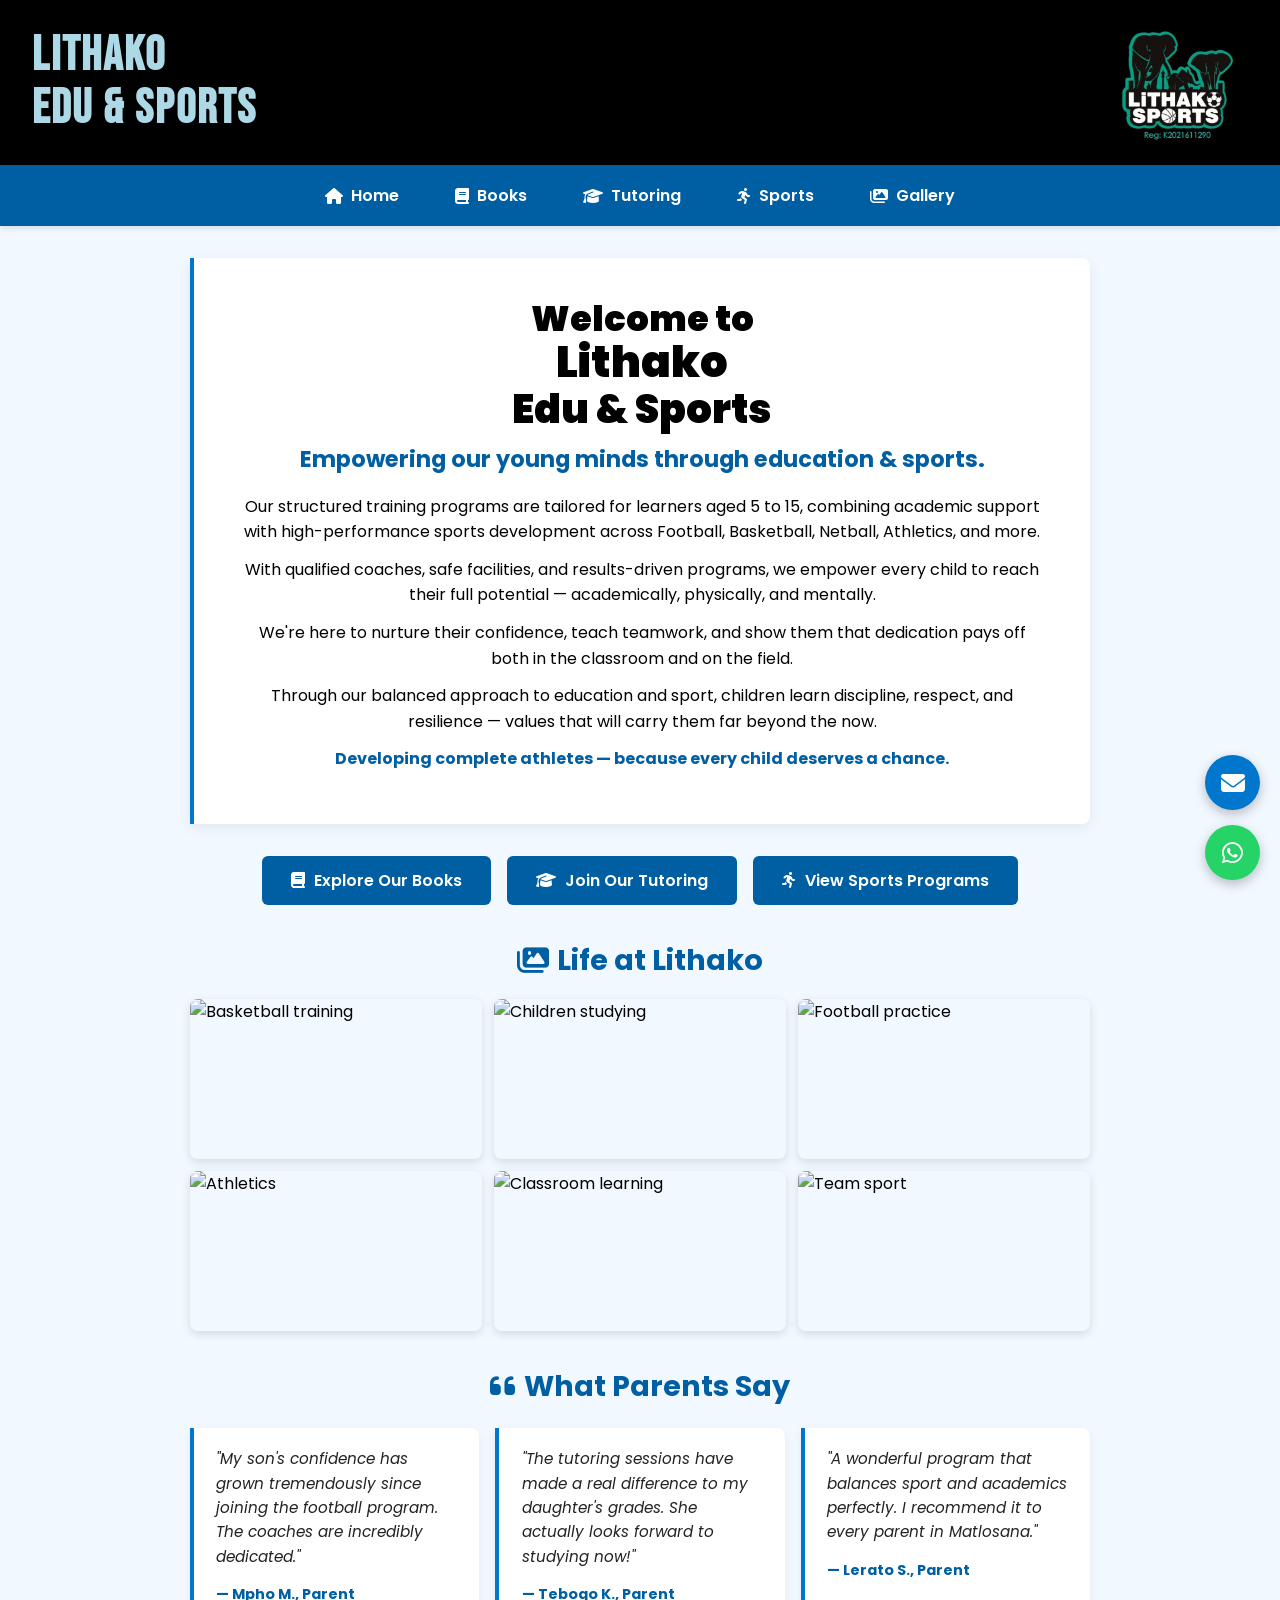
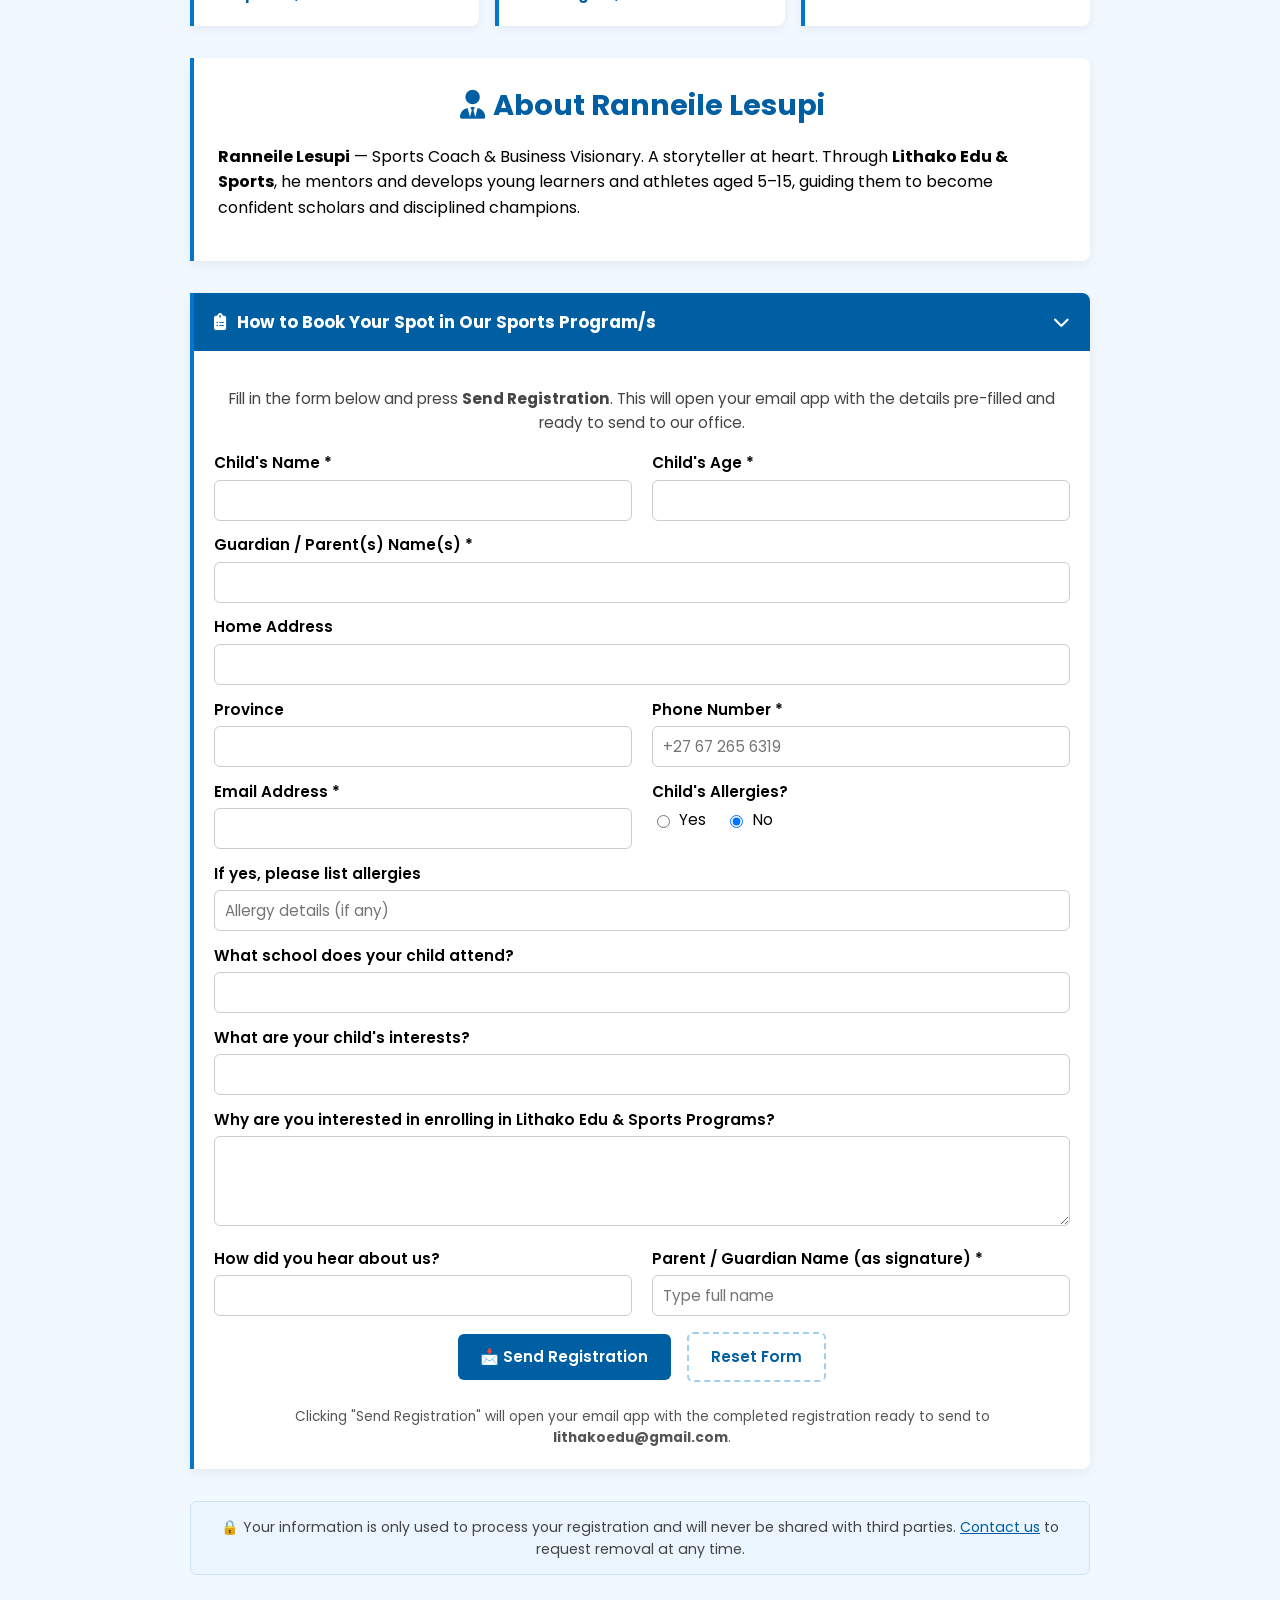
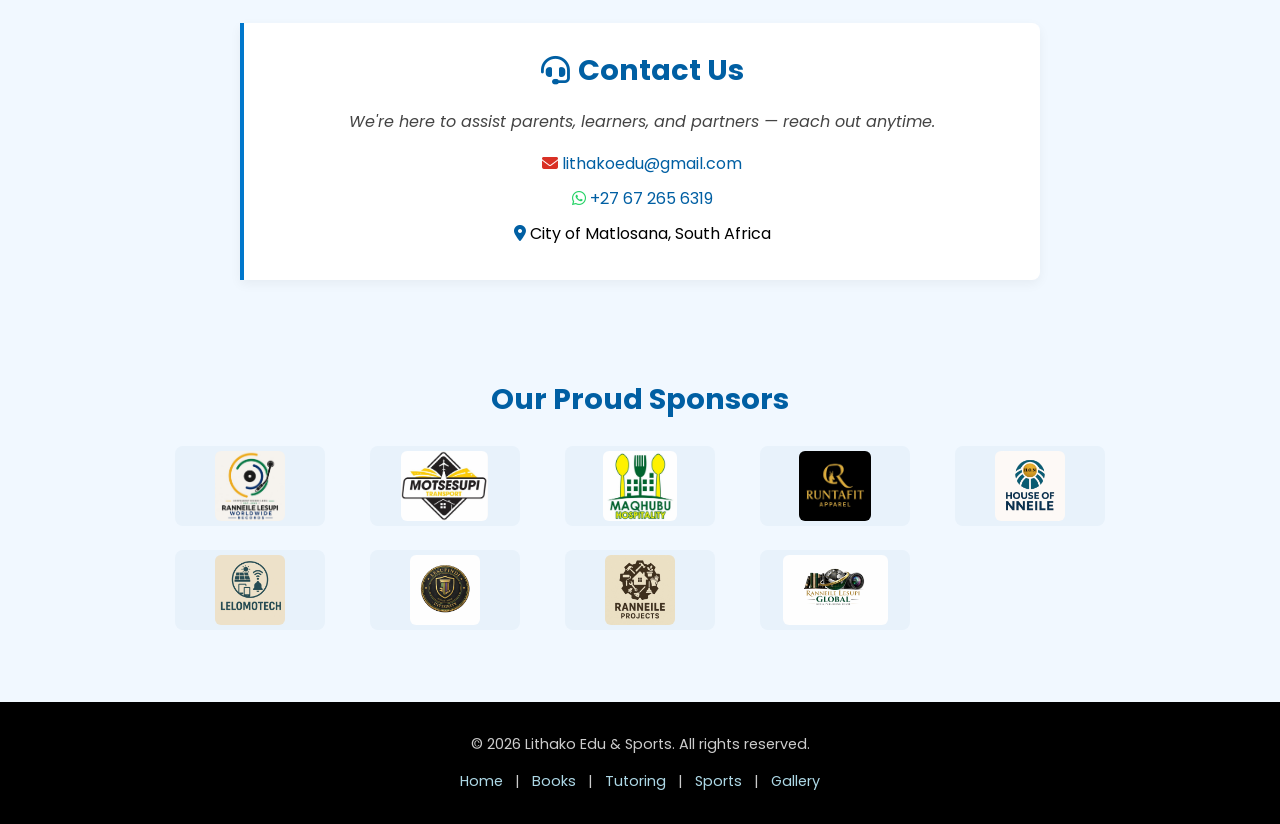
==== commit ad533ef4: "Update site from lesupi-demo: new sports & gallery pages, 9 sponsors, new photos Co-Authored-By: Cla" ====
--- a/index.html
+++ b/index.html
@@ -3,315 +3,135 @@
 <head>
   <meta charset="UTF-8" />
   <meta name="viewport" content="width=device-width, initial-scale=1.0" />
-  <title>Lithako Edu & Sports</title>
-  <link rel="icon" type="image/x-icon" href="/favicon.ico">
+  <title>Lithako Edu & Sports | Books, Tutoring & Sports Programs – City of Matlosana</title>
+  <link rel="icon" type="image/x-icon" href="/favicon.ico?v=2">
   <link rel="apple-touch-icon" href="/apple-touch-icon.png">
-
-  <!-- Fonts -->
-  <link href="https://fonts.googleapis.com/css2?family=Poppins:wght@400;600&family=Bebas+Neue&display=swap" rel="stylesheet">
+  <meta name="description" content="Lithako Edu & Sports empowers young minds aged 5–15 through education, tutoring, and high-performance sports programs in City of Matlosana, South Africa.">
+  <meta property="og:title" content="Lithako Edu & Sports">
+  <meta property="og:description" content="Empowering young minds through education & sports. Tutoring, books, and sports programs for ages 5–15.">
+  <meta property="og:image" content="lithako-sports-logo-reg.jpg">
+  <meta property="og:type" content="website">
+  <link href="https://fonts.googleapis.com/css2?family=Poppins:wght@400;600;700&family=Bebas+Neue&display=swap" rel="stylesheet">
   <link rel="stylesheet" href="https://cdnjs.cloudflare.com/ajax/libs/font-awesome/6.5.0/css/all.min.css">
-
   <style>
-    body {
-      font-family: 'Poppins', sans-serif;
-      margin: 0;
-      background: #f1f8ff;
-      color: #000;
-      line-height: 1.6;
-    }
-
-    /* === Header === */
-    header {
-      width: 100%;
-      background-color: #000;
-      color: #add8e6;
-      display: flex;
-      justify-content: space-between;
-      align-items: center;
-      padding: 1rem 2rem;
-      box-sizing: border-box;
-    }
-
-    header h1 {
-      font-family: 'Bebas Neue', sans-serif;
-      font-size: 3rem;
-      margin: 0;
-      line-height: 1.1;
-      letter-spacing: 2px;
-    }
-
-    header img {
-      width: 140px;
-      height: auto;
-    }
-
-    /* === Updated Navbar === */
-    nav {
-      background: #005fa3;
-      display: flex;
-      justify-content: center;
-      align-items: center;
-      gap: 2.5rem;
-      padding: 1rem 0;
-      flex-wrap: wrap;
-      box-shadow: 0 2px 6px rgba(0, 0, 0, 0.1);
-    }
-
-    nav a {
-      color: #ffffff;
-      text-decoration: none;
-      font-weight: 600;
-      font-size: 1.05rem;
-      display: flex;
-      align-items: center;
-      gap: 0.5rem;
-      transition: all 0.3s ease;
-    }
-
-    nav a i {
-      font-size: 1.2rem;
-      transition: transform 0.3s ease, color 0.3s ease;
-    }
-
-    nav a:hover {
-      color: #aee0ff;
-      transform: scale(1.05);
-    }
-
-    nav a:hover i {
-      transform: translateY(-2px);
-      color: #ffffff;
-    }
-
-    /* Welcome Section */
-    .welcome-section {
-      text-align: center;
-      padding: 2.5rem 1.5rem;
-      background: linear-gradient(135deg, #f7faff, #fff8e1);
-      border-left: 4px solid #0077cc;
-      border-radius: 8px;
-      box-shadow: 0 4px 12px rgba(0,0,0,0.08);
-      margin: 2rem auto;
-      max-width: 900px;
-    }
-
-    /* New uniform bold welcome lines (Option B sizes) */
-    .welcome-line {
-      font-weight: 900;
-      margin: 0.15rem 0;
-      color: black;
-      line-height: 1.05;
-    }
-
-    .welcome-small { font-size: 2.2rem; }   /* "Welcome to" */
-    .welcome-medium { font-size: 2.7rem; }  /* "Lithako" */
-    .welcome-large { font-size: 2.5rem; }   /* "Edu & Sports" */
-
-    .slogan {
-      font-size: 1.5rem;
-      margin: 0.5rem 0 1rem 0;
-      font-weight: bold;
-      color: #005fa3;
-    }
-
-    .welcome-section p {
-      max-width: 800px;
-      margin: 0.75rem auto;
-      font-size: 1rem;
-      line-height: 1.6;
-    }
-
-    .highlight {
-      font-weight: bold;
-      color: #005fa3;
-    }
-
-    /* Buttons */
-    .buttons-section {
-      display: flex;
-      flex-direction: column;
-      align-items: center;
-      gap: 1rem;
-      margin: 2rem 0;
-    }
-
-    .buttons-section button {
-      background: #005fa3;
-      color: white;
-      border: none;
-      padding: 0.75rem 1.8rem;
-      font-size: 1rem;
-      border-radius: 6px;
-      cursor: pointer;
-      display: flex;
-      align-items: center;
-      gap: 0.6rem;
-      transition: transform 0.2s, background 0.3s;
-    }
-
-    .buttons-section button:hover {
-      transform: scale(1.05);
-      background: #00487d;
-    }
-
-    .about-section {
-      max-width: 800px;
-      margin: 2rem auto;
-      padding: 1.5rem;
-      background: #ffffff;
-      border-left: 4px solid #0077cc;
-      border-radius: 6px;
-      color: #000;
-    }
-
-    .about-section h2 {
-      margin-top: 0;
-      font-size: 2rem;
-      font-weight: bold;
-      margin-bottom: 1rem;
-      display: flex;
-      align-items: center;
-      justify-content: center;
-      gap: 0.5rem;
-    }
-
-    /* REGISTER SECTION (now collapsible) */
-    details.register-details {
-      max-width: 900px;
-      margin: 2rem auto;
-      background: #ffffff;
-      border-left: 4px solid #0077cc;
-      border-radius: 8px;
-      padding: 0; /* padding applied to content, not summary */
-      box-shadow: 0 4px 12px rgba(0,0,0,0.05);
-      overflow: hidden;
-    }
-
-    details.register-details summary {
-      background: #005fa3;
-      color: #fff;
-      padding: 1rem 1.25rem;
-      cursor: pointer;
-      font-weight: 700;
-      font-size: 1.05rem;
-      list-style: none;
-      display: flex;
-      align-items: center;
-      justify-content: center;
-      gap: 0.6rem;
-    }
-
-    /* rotate caret if closed/open (visual) */
-    details.register-details summary::marker { display: none; }
-    details.register-details summary i { transition: transform 0.25s ease; }
-    details.register-details:not([open]) summary i { transform: rotate(-90deg); }
-
-    details.register-details .reg-inner {
-      padding: 1.25rem;
-    }
-
-    .reg-grid {
-      display: grid;
-      grid-template-columns: 1fr 1fr;
-      gap: 0.8rem 1.2rem;
-    }
-
+    *, *::before, *::after { box-sizing: border-box; }
+    body { font-family: 'Poppins', sans-serif; margin: 0; background: #f1f8ff; color: #000; line-height: 1.6; }
+
+    header { width: 100%; background: #000; color: #add8e6; display: flex; justify-content: space-between; align-items: center; padding: 1rem 2rem; }
+    header h1 { font-family: 'Bebas Neue', sans-serif; font-size: 3rem; margin: 0; line-height: 1.1; letter-spacing: 2px; }
+    header img { width: 140px; height: auto; border-radius: 8px; }
+
+    nav { background: #005fa3; display: flex; justify-content: center; align-items: center; flex-wrap: wrap; gap: 1rem 2.5rem; padding: 0.85rem 1rem; box-shadow: 0 2px 6px rgba(0,0,0,0.12); }
+    nav a { color: #fff; text-decoration: none; font-weight: 600; font-size: 1rem; display: flex; align-items: center; gap: 0.5rem; padding: 0.25rem 0.5rem; border-radius: 4px; transition: color 0.3s, background 0.3s, transform 0.2s; }
+    nav a:hover { color: #aee0ff; background: rgba(255,255,255,0.1); transform: scale(1.04); }
+
+    .welcome-section { text-align: center; padding: 2.5rem 1.5rem; background: #fff; border-left: 4px solid #0077cc; border-radius: 0 8px 8px 0; box-shadow: 0 4px 14px rgba(0,0,0,0.07); margin: 2rem auto; max-width: 900px; animation: fadeUp 0.6s ease both; }
+    @keyframes fadeUp { from { opacity:0; transform:translateY(18px); } to { opacity:1; transform:translateY(0); } }
+    .welcome-line { font-weight: 900; margin: 0.15rem 0; color: #000; line-height: 1.05; }
+    .welcome-small  { font-size: 2.2rem; }
+    .welcome-medium { font-size: 2.7rem; }
+    .welcome-large  { font-size: 2.5rem; }
+    .slogan { font-size: 1.4rem; margin: 0.75rem 0 1rem; font-weight: 700; color: #005fa3; }
+    .welcome-section p { max-width: 800px; margin: 0.75rem auto; font-size: 1rem; }
+
+    .buttons-section { display: flex; justify-content: center; flex-wrap: wrap; gap: 1rem; margin: 2rem 1rem; }
+    .buttons-section button { background: #005fa3; color: white; border: none; padding: 0.75rem 1.8rem; font-size: 1rem; font-family: 'Poppins', sans-serif; font-weight: 600; border-radius: 6px; cursor: pointer; display: flex; align-items: center; gap: 0.6rem; transition: background 0.3s, transform 0.2s; }
+    .buttons-section button:hover  { background: #00487d; transform: scale(1.05); }
+    .buttons-section button:active { transform: scale(0.98); }
+
+    .card { max-width: 900px; margin: 2rem auto; padding: 1.5rem; background: #fff; border-left: 4px solid #0077cc; border-radius: 0 8px 8px 0; box-shadow: 0 4px 12px rgba(0,0,0,0.06); }
+    .card h2 { margin-top: 0; font-size: 1.8rem; font-weight: 700; margin-bottom: 1rem; display: flex; align-items: center; justify-content: center; gap: 0.5rem; color: #005fa3; }
+
+    /* Gallery strip */
+    .gallery-strip { max-width: 900px; margin: 2rem auto; }
+    .gallery-strip h2 { font-size: 1.8rem; font-weight: 700; color: #005fa3; text-align: center; margin-bottom: 1rem; display: flex; align-items: center; justify-content: center; gap: 0.5rem; }
+    .gallery-grid { display: grid; grid-template-columns: repeat(3, 1fr); gap: 0.75rem; }
+    .gallery-grid img { width: 100%; height: 160px; object-fit: cover; border-radius: 8px; box-shadow: 0 3px 10px rgba(0,0,0,0.12); transition: transform 0.25s, filter 0.25s; }
+    .gallery-grid img:hover { transform: scale(1.03); filter: brightness(1.06); }
+
+    /* Testimonials */
+    .testimonials { max-width: 900px; margin: 2rem auto; }
+    .testimonials h2 { font-size: 1.8rem; font-weight: 700; color: #005fa3; text-align: center; margin-bottom: 1.2rem; display: flex; align-items: center; justify-content: center; gap: 0.5rem; }
+    .testi-grid { display: grid; grid-template-columns: repeat(auto-fit, minmax(240px, 1fr)); gap: 1rem; }
+    .testi-card { background: #fff; border-left: 4px solid #0077cc; border-radius: 0 8px 8px 0; padding: 1.2rem 1.4rem; box-shadow: 0 3px 10px rgba(0,0,0,0.06); }
+    .testi-card p { font-style: italic; margin: 0 0 0.75rem; font-size: 0.95rem; color: #222; }
+    .testi-card .author { font-weight: 700; color: #005fa3; font-size: 0.9rem; }
+
+    /* Registration */
+    details.register-details { max-width: 900px; margin: 2rem auto; background: #fff; border-left: 4px solid #0077cc; border-radius: 0 8px 8px 0; box-shadow: 0 4px 12px rgba(0,0,0,0.06); overflow: hidden; }
+    details.register-details summary { background: #005fa3; color: #fff; padding: 1rem 1.25rem; cursor: pointer; font-weight: 700; font-size: 1.05rem; font-family: 'Poppins', sans-serif; list-style: none; display: flex; align-items: center; justify-content: center; gap: 0.6rem; transition: background 0.2s; user-select: none; }
+    details.register-details summary:hover { background: #00487d; }
+    details.register-details summary::-webkit-details-marker { display: none; }
+    details.register-details summary .chevron { transition: transform 0.3s; margin-left: auto; }
+    details.register-details:not([open]) summary .chevron { transform: rotate(-90deg); }
+    details.register-details .reg-inner { padding: 1.25rem; }
+    .reg-note { text-align: center; color: #444; font-size: 0.95rem; margin-bottom: 1rem; }
+    .reg-grid { display: grid; grid-template-columns: 1fr 1fr; gap: 0.8rem 1.2rem; }
     .reg-grid .full { grid-column: 1 / -1; }
     label { font-weight: 600; display: block; margin-bottom: 0.25rem; font-size: 0.95rem; }
-    input, select, textarea { width: 100%; padding: 0.5rem; border: 1px solid #dcdcdc; border-radius: 6px; box-sizing: border-box; font-size: 0.95rem; }
+    input, select, textarea { width: 100%; padding: 0.5rem 0.65rem; border: 1px solid #ccc; border-radius: 6px; font-size: 0.95rem; font-family: 'Poppins', sans-serif; transition: border-color 0.2s, box-shadow 0.2s; }
+    input:focus, select:focus, textarea:focus { outline: none; border-color: #005fa3; box-shadow: 0 0 0 3px rgba(0,95,163,0.15); }
+    input.error { border-color: #d93025; }
+    .error-msg { color: #d93025; font-size: 0.82rem; margin-top: 0.2rem; display: none; }
+    .error-msg.visible { display: block; }
     textarea { min-height: 90px; resize: vertical; }
-
-    .reg-actions { display:flex; gap:1rem; align-items:center; justify-content:center; margin-top:1rem; flex-wrap:wrap; }
-    .reg-actions button { background:#005fa3; color:#fff; border:none; padding:0.7rem 1.2rem; border-radius:6px; cursor:pointer; font-weight:600; }
-    .reg-actions .secondary { background:transparent; color:#005fa3; border:2px dashed #cfe9ff; padding:0.6rem 1rem; }
-
-    /* Contact Section */
-    .contact-section {
-      max-width: 800px;
-      margin: 3rem auto;
-      background: #ffffff;
-      border-left: 4px solid #0077cc;
-      border-radius: 8px;
-      padding: 1.5rem;
-      text-align: center;
-      color: #000;
-      box-shadow: 0 4px 12px rgba(0,0,0,0.05);
-    }
-
-    .contact-section h2 {
-      font-size: 2rem;
-      margin-bottom: 0.5rem;
-      display: flex;
-      align-items: center;
-      justify-content: center;
-      gap: 0.5rem;
-    }
-
-    .contact-intro { color: #333; font-style: italic; margin-bottom: 1rem; }
-
+    .checkbox-row { display: flex; gap: 1.2rem; margin-top: 0.25rem; }
+    .checkbox-row label { font-weight: 400; display: flex; align-items: center; gap: 0.4rem; }
+    .reg-actions { display: flex; gap: 1rem; align-items: center; justify-content: center; margin-top: 1rem; flex-wrap: wrap; }
+    .reg-actions button { background: #005fa3; color: #fff; border: none; padding: 0.7rem 1.4rem; border-radius: 6px; cursor: pointer; font-weight: 600; font-family: 'Poppins', sans-serif; font-size: 0.95rem; transition: background 0.3s, transform 0.2s; }
+    .reg-actions button:hover  { background: #00487d; transform: scale(1.04); }
+    .reg-actions button:active { transform: scale(0.97); }
+    .reg-actions .secondary { background: transparent; color: #005fa3; border: 2px dashed #9fd0f0; }
+    .reg-actions .secondary:hover { background: #eaf5ff; }
+    .reg-hint { display: block; width: 100%; text-align: center; margin-top: 0.5rem; font-size: 0.85rem; color: #555; }
+
+    /* Privacy notice */
+    .privacy-note { max-width: 900px; margin: 0 auto 1rem; padding: 0.85rem 1.2rem; background: #eaf5ff; border-radius: 6px; font-size: 0.88rem; color: #444; text-align: center; border: 1px solid #cce4f7; }
+    .privacy-note a { color: #005fa3; }
+
+    /* Contact */
+    .contact-section { max-width: 800px; margin: 3rem auto; background: #fff; border-left: 4px solid #0077cc; border-radius: 0 8px 8px 0; padding: 1.5rem; text-align: center; box-shadow: 0 4px 12px rgba(0,0,0,0.05); }
+    .contact-section h2 { font-size: 1.8rem; margin: 0 0 0.5rem; display: flex; align-items: center; justify-content: center; gap: 0.5rem; color: #005fa3; }
+    .contact-intro { color: #444; font-style: italic; margin-bottom: 1rem; }
     .contact-list { list-style: none; padding: 0; margin: 0; }
-    .contact-list li { margin: 0.5rem 0; font-size: 1rem; }
-    .contact-list i { margin-right: 8px; }
+    .contact-list li { margin: 0.6rem 0; font-size: 1rem; }
     .contact-list a { color: #005fa3; text-decoration: none; }
     .contact-list a:hover { text-decoration: underline; }
 
-    /* Sponsors Section */
-    .sponsors {
-      text-align: center;
-      max-width: 1000px;
-      margin: 3rem auto;
-      padding: 1.5rem;
-    }
-
-    .sponsors h2 { font-size: 2rem; margin-bottom: 1.5rem; }
-
-    .sponsor-logos {
-      display: grid;
-      grid-template-columns: repeat(auto-fit, minmax(150px, 1fr));
-      gap: 1.5rem;
-      justify-items: center;
-      align-items: center;
-    }
-
-    .sponsor-logos img {
-      max-height: 100px;
-      width: auto;
-      border-radius: 8px;
-      object-fit: contain;
-    }
-
-    footer {
-      background: #000;
-      color: white;
-      text-align: center;
-      padding: 1rem;
-      font-size: 0.9rem;
-    }
-
-    /* Responsive */
-    @media (max-width: 900px) {
-      .reg-grid { grid-template-columns: 1fr; }
-      .welcome-main { font-size: 2.4rem; }
-      .welcome-top { font-size: 2.1rem; }
-    }
-
+    /* Sponsors */
+    .sponsors { text-align: center; max-width: 1000px; margin: 3rem auto; padding: 1.5rem; }
+    .sponsors h2 { font-size: 1.8rem; margin-bottom: 1.5rem; color: #005fa3; }
+    .sponsor-logos { display: grid; grid-template-columns: repeat(auto-fit, minmax(150px, 1fr)); gap: 1.5rem; justify-items: center; align-items: center; }
+    .sponsor-slot { width: 150px; height: 80px; background: #e8f2fb; border-radius: 8px; display: flex; align-items: center; justify-content: center; color: #aac8e8; font-size: 0.8rem; font-weight: 600; transition: transform 0.2s; }
+    .sponsor-slot img { max-height: 70px; max-width: 140px; object-fit: contain; border-radius: 6px; }
+    .sponsor-slot:hover { transform: scale(1.05); }
+
+    /* Floating */
+    .floating-btn { position: fixed; width: 55px; height: 55px; border-radius: 50%; font-size: 24px; color: white; z-index: 1000; box-shadow: 0 4px 12px rgba(0,0,0,0.25); transition: transform 0.25s, filter 0.25s; display: flex; align-items: center; justify-content: center; text-decoration: none; }
+    .floating-btn:hover { transform: scale(1.1); filter: brightness(1.1); }
+    .whatsapp-float { background: #25D366; bottom: 20px; right: 20px; }
+    .email-float    { background: #0077cc; bottom: 90px; right: 20px; }
+
+    footer { background: #000; color: #ccc; text-align: center; padding: 1rem; font-size: 0.9rem; }
+    footer a { color: #add8e6; text-decoration: none; margin: 0 0.5rem; }
+    footer a:hover { text-decoration: underline; }
+
+    @media (max-width: 900px) { .reg-grid { grid-template-columns: 1fr; } }
     @media (max-width: 600px) {
-      header { flex-direction: column; text-align: center; }
+      header { flex-direction: column; text-align: center; padding: 1.25rem 1rem; }
       header img { margin-top: 1rem; }
       header h1 { font-size: 2.2rem; }
-      nav { gap: 1.2rem; }
-      nav a { font-size: 0.95rem; }
-      .welcome-small { font-size: 2rem; }
-      .welcome-medium { font-size: 2.5rem; }
-      .welcome-large { font-size: 2.2rem; }
+      .welcome-small { font-size: 1.8rem; } .welcome-medium { font-size: 2.3rem; } .welcome-large { font-size: 2rem; }
+      .gallery-grid { grid-template-columns: repeat(2, 1fr); }
+      .card, .gallery-strip, .testimonials, .contact-section, details.register-details { margin: 1.5rem 0.75rem; }
+      .email-float { right: 14px; bottom: 84px; } .whatsapp-float { right: 14px; bottom: 20px; }
     }
   </style>
 </head>
-
 <body>
 
   <header>
-    <h1>LITHAKO<br>EDU & SPORTS</h1>
+    <h1>LITHAKO<br>EDU &amp; SPORTS</h1>
     <img src="lithako-sports-logo-reg.jpg" alt="Lithako Edu & Sports Registered Logo">
   </header>
 
@@ -319,85 +139,109 @@
     <a href="index.html"><i class="fas fa-home"></i> Home</a>
     <a href="books.html"><i class="fas fa-book"></i> Books</a>
     <a href="tutoring.html"><i class="fas fa-graduation-cap"></i> Tutoring</a>
+    <a href="sports.html"><i class="fas fa-running"></i> Sports</a>
+    <a href="gallery.html"><i class="fas fa-images"></i> Gallery</a>
   </nav>
 
   <section class="welcome-section">
     <h1 class="welcome-line welcome-small">Welcome to</h1>
     <h1 class="welcome-line welcome-medium">Lithako</h1>
     <h1 class="welcome-line welcome-large">Edu &amp; Sports</h1>
-
-    <h2 class="slogan">Empowering our young minds through education & sports.</h2>
-
+    <h2 class="slogan">Empowering our young minds through education &amp; sports.</h2>
     <p>Our structured training programs are tailored for learners aged 5 to 15, combining academic support with high-performance sports development across Football, Basketball, Netball, Athletics, and more.</p>
-
-    <p>With qualified coaches, safe facilities, and results-driven programs, we empower every child to reach their full potential, academically, physically, and mentally.</p>
-
-    <p>We’re here to nurture their confidence, teach teamwork, and show them that dedication pays off both in the classroom and on the field.</p>
-
-    <p>Through our balanced approach to education and sport, children learn discipline, respect, and resilience, which are values that will carry them far beyond the now.</p>
-
-    <p><strong style="color:#005fa3;">Developing Complete athletes, because every child, deserves a chance.</strong></p>
+    <p>With qualified coaches, safe facilities, and results-driven programs, we empower every child to reach their full potential — academically, physically, and mentally.</p>
+    <p>We're here to nurture their confidence, teach teamwork, and show them that dedication pays off both in the classroom and on the field.</p>
+    <p>Through our balanced approach to education and sport, children learn discipline, respect, and resilience — values that will carry them far beyond the now.</p>
+    <p><strong style="color:#005fa3;">Developing complete athletes — because every child deserves a chance.</strong></p>
   </section>
 
   <section class="buttons-section">
     <button onclick="window.location.href='books.html'"><i class="fas fa-book"></i> Explore Our Books</button>
     <button onclick="window.location.href='tutoring.html'"><i class="fas fa-graduation-cap"></i> Join Our Tutoring</button>
-  </section>
-
-  <section class="about-section">
+    <button onclick="window.location.href='sports.html'"><i class="fas fa-running"></i> View Sports Programs</button>
+  </section>
+
+  <!-- Gallery strip -->
+  <section class="gallery-strip">
+    <h2><i class="fas fa-images"></i> Life at Lithako</h2>
+    <div class="gallery-grid">
+      <img src="https://images.unsplash.com/photo-1546519638-68e109498ffc?w=400&q=80" alt="Basketball training">
+      <img src="https://images.unsplash.com/photo-1503676260728-1c00da094a0b?w=400&q=80" alt="Children studying">
+      <img src="https://images.unsplash.com/photo-1574629810360-7efbbe195018?w=400&q=80" alt="Football practice">
+      <img src="https://images.unsplash.com/photo-1529390079861-591de354faf5?w=400&q=80" alt="Athletics">
+      <img src="https://images.unsplash.com/photo-1580582932707-520aed937b7b?w=400&q=80" alt="Classroom learning">
+      <img src="https://images.unsplash.com/photo-1521537634581-0dced2fee2ef?w=400&q=80" alt="Team sport">
+    </div>
+  </section>
+
+  <!-- Testimonials -->
+  <section class="testimonials">
+    <h2><i class="fas fa-quote-left"></i> What Parents Say</h2>
+    <div class="testi-grid">
+      <div class="testi-card">
+        <p>"My son's confidence has grown tremendously since joining the football program. The coaches are incredibly dedicated."</p>
+        <span class="author">— Mpho M., Parent</span>
+      </div>
+      <div class="testi-card">
+        <p>"The tutoring sessions have made a real difference to my daughter's grades. She actually looks forward to studying now!"</p>
+        <span class="author">— Tebogo K., Parent</span>
+      </div>
+      <div class="testi-card">
+        <p>"A wonderful program that balances sport and academics perfectly. I recommend it to every parent in Matlosana."</p>
+        <span class="author">— Lerato S., Parent</span>
+      </div>
+    </div>
+  </section>
+
+  <section class="card">
     <h2><i class="fas fa-user-tie"></i> About Ranneile Lesupi</h2>
-    <p>
-      <strong>Ranneile Lesupi</strong> - Sports Coach & Business Visionary. 
-      A storyteller at heart. Through <strong>Lithako Edu & Sports</strong>, 
-      he mentors and develops young learners and athletes aged 5-15, guiding 
-      them to become confident scholars and disciplined champions.
-    </p>
-  </section>
-
-  <!-- Collapsible registration (open by default) -->
-  <details open class="register-details" aria-labelledby="register-heading">
-    <summary><i class="fas fa-clipboard-list"></i> How to Book your spot in our Sports Program/s</summary>
+    <p><strong>Ranneile Lesupi</strong> — Sports Coach &amp; Business Visionary. A storyteller at heart. Through <strong>Lithako Edu &amp; Sports</strong>, he mentors and develops young learners and athletes aged 5–15, guiding them to become confident scholars and disciplined champions.</p>
+  </section>
+
+  <!-- Registration -->
+  <details open class="register-details">
+    <summary>
+      <i class="fas fa-clipboard-list" aria-hidden="true"></i>
+      How to Book Your Spot in Our Sports Program/s
+      <i class="fas fa-chevron-down chevron" aria-hidden="true"></i>
+    </summary>
     <div class="reg-inner">
-      <h2 id="register-heading" style="margin-top:0; text-align:center;">How to Book your spot in our Sports Program/s</h2>
-      <p class="register-note" style="text-align:center;">Fill the registration form below and press <strong>Send Registration</strong>. This will open your email app with the registration details pre-filled for sending to our office.</p>
-
+      <p class="reg-note">Fill in the form below and press <strong>Send Registration</strong>. This will open your email app with the details pre-filled and ready to send to our office.</p>
       <form id="registrationForm" onsubmit="handleRegistrationSubmit(event)" novalidate>
         <div class="reg-grid">
           <div>
-            <label for="childName">Child's Name</label>
+            <label for="childName">Child's Name *</label>
             <input id="childName" name="childName" type="text" required>
-          </div>
-
-          <div>
-            <label for="childAge">Child's Age</label>
+            <span class="error-msg" id="err-childName">Please enter the child's name.</span>
+          </div>
+          <div>
+            <label for="childAge">Child's Age *</label>
             <input id="childAge" name="childAge" type="text" required>
-          </div>
-
-          <div class="full">
-            <label for="guardian">Guardian / Parent(s) Name(s)</label>
+            <span class="error-msg" id="err-childAge">Please enter the child's age.</span>
+          </div>
+          <div class="full">
+            <label for="guardian">Guardian / Parent(s) Name(s) *</label>
             <input id="guardian" name="guardian" type="text" required>
-          </div>
-
+            <span class="error-msg" id="err-guardian">Please enter a guardian name.</span>
+          </div>
           <div class="full">
             <label for="address">Home Address</label>
             <input id="address" name="address" type="text">
           </div>
-
           <div>
             <label for="province">Province</label>
             <input id="province" name="province" type="text">
           </div>
-
-          <div>
-            <label for="phone">Phone Number</label>
-            <input id="phone" name="phone" type="text" placeholder="+27 67 265 6319" required>
-          </div>
-
-          <div>
-            <label for="email">Email Address</label>
+          <div>
+            <label for="phone">Phone Number *</label>
+            <input id="phone" name="phone" type="tel" placeholder="+27 67 265 6319" required>
+            <span class="error-msg" id="err-phone">Please enter a phone number.</span>
+          </div>
+          <div>
+            <label for="email">Email Address *</label>
             <input id="email" name="email" type="email" required>
-          </div>
-
+            <span class="error-msg" id="err-email">Please enter a valid email address.</span>
+          </div>
           <div>
             <label>Child's Allergies?</label>
             <div class="checkbox-row">
@@ -405,80 +249,114 @@
               <label><input type="radio" name="allergies" value="No" checked> No</label>
             </div>
           </div>
-
           <div class="full">
             <label for="allergyDetails">If yes, please list allergies</label>
-            <input id="allergyDetails" name="allergyDetails" type="text" placeholder="Allergies details (if any)">
-          </div>
-
+            <input id="allergyDetails" name="allergyDetails" type="text" placeholder="Allergy details (if any)">
+          </div>
           <div class="full">
             <label for="school">What school does your child attend?</label>
             <input id="school" name="school" type="text">
           </div>
-
           <div class="full">
             <label for="interests">What are your child's interests?</label>
             <input id="interests" name="interests" type="text">
           </div>
-
-          <div class="full">
-            <label for="why">Why are you interested in enrolling in Lithako Edu & Sports Programs?</label>
+          <div class="full">
+            <label for="why">Why are you interested in enrolling in Lithako Edu &amp; Sports Programs?</label>
             <textarea id="why" name="why"></textarea>
           </div>
-
           <div>
             <label for="heard">How did you hear about us?</label>
             <input id="heard" name="heard" type="text">
           </div>
-
-          <div>
-            <label for="signature">Parent / Guardian Name (signature)</label>
-            <input id="signature" name="signature" type="text" placeholder="Type full name">
+          <div>
+            <label for="signature">Parent / Guardian Name (as signature) *</label>
+            <input id="signature" name="signature" type="text" placeholder="Type full name" required>
+            <span class="error-msg" id="err-signature">Please provide your name as signature.</span>
           </div>
         </div>
-
         <div class="reg-actions">
           <button type="submit">📩 Send Registration</button>
-          <button type="button" class="secondary" onclick="resetRegistration()" aria-label="Reset form">Reset Form</button>
-          <small style="display:block; width:100%; text-align:center; margin-top:0.5rem;">Clicking "Send Registration" will open your default email app with the completed registration ready to send to <strong>lithakoedu@gmail.com</strong>.</small>
+          <button type="button" class="secondary" onclick="resetRegistration()">Reset Form</button>
+          <small class="reg-hint">Clicking "Send Registration" will open your email app with the completed registration ready to send to <strong>lithakoedu@gmail.com</strong>.</small>
         </div>
       </form>
     </div>
   </details>
 
+  <div class="privacy-note">
+    🔒 Your information is only used to process your registration and will never be shared with third parties. <a href="mailto:lithakoedu@gmail.com">Contact us</a> to request removal at any time.
+  </div>
+
   <section class="contact-section">
     <h2><i class="fas fa-headset"></i> Contact Us</h2>
-    <p class="contact-intro">We’re here to assist parents, learners, and partners — reach out anytime.</p>
+    <p class="contact-intro">We're here to assist parents, learners, and partners — reach out anytime.</p>
     <ul class="contact-list">
-      <li><i class="fas fa-envelope icon-red"></i> <a href="mailto:lithakoedu@gmail.com">lithakoedu@gmail.com</a></li>
-      <li><i class="fab fa-whatsapp icon-green"></i> <a href="https://wa.me/27672656319" target="_blank">+27 67 265 6319</a></li>
-      <li><i class="fas fa-map-marker-alt icon-blue"></i> City of Matlosana, South Africa</li>
+      <li><i class="fas fa-envelope" style="color:#d93025;"></i> <a href="mailto:lithakoedu@gmail.com">lithakoedu@gmail.com</a></li>
+      <li><i class="fab fa-whatsapp" style="color:#25D366;"></i> <a href="https://wa.me/27672656319" target="_blank" rel="noopener">+27 67 265 6319</a></li>
+      <li><i class="fas fa-map-marker-alt" style="color:#005fa3;"></i> City of Matlosana, South Africa</li>
     </ul>
   </section>
 
   <section class="sponsors">
     <h2>Our Proud Sponsors</h2>
     <div class="sponsor-logos">
-      <img src="sponsor1.jpg" alt="Sponsor 1">
-      <img src="sponsor2.jpg" alt="Sponsor 2">
-      <img src="sponsor3.jpg" alt="Sponsor 3">
-      <img src="sponsor5.jpg" alt="Sponsor 5">
-      <img src="sponsor6.jpg" alt="Sponsor 6">
-      <img src="sponsor7.jpg" alt="Sponsor 7">
+      <div class="sponsor-slot"><img src="sponsor1.jpeg" alt="Sponsor 1" onerror="this.parentElement.innerHTML='Sponsor'"></div>
+      <div class="sponsor-slot"><img src="sponsor2.jpeg" alt="Sponsor 2" onerror="this.parentElement.innerHTML='Sponsor'"></div>
+      <div class="sponsor-slot"><img src="sponsor3.jpeg" alt="Sponsor 3" onerror="this.parentElement.innerHTML='Sponsor'"></div>
+      <div class="sponsor-slot"><img src="sponsor4.jpeg" alt="Sponsor 4" onerror="this.parentElement.innerHTML='Sponsor'"></div>
+      <div class="sponsor-slot"><img src="sponsor5.jpeg" alt="Sponsor 5" onerror="this.parentElement.innerHTML='Sponsor'"></div>
+      <div class="sponsor-slot"><img src="sponsor6.jpeg" alt="Sponsor 6" onerror="this.parentElement.innerHTML='Sponsor'"></div>
+      <div class="sponsor-slot"><img src="sponsor7.jpeg" alt="Sponsor 7" onerror="this.parentElement.innerHTML='Sponsor'"></div>
+      <div class="sponsor-slot"><img src="sponsor8.jpeg" alt="Sponsor 8" onerror="this.parentElement.innerHTML='Sponsor'"></div>
+      <div class="sponsor-slot"><img src="sponsor9.jpeg" alt="Sponsor 9" onerror="this.parentElement.innerHTML='Sponsor'"></div>
     </div>
   </section>
 
+  <a href="https://wa.me/27672656319" class="floating-btn whatsapp-float" target="_blank" rel="noopener" title="Chat on WhatsApp" aria-label="Chat on WhatsApp">
+    <i class="fab fa-whatsapp" aria-hidden="true"></i>
+  </a>
+  <a href="mailto:lithakoedu@gmail.com" class="floating-btn email-float" title="Send an email" aria-label="Send an email">
+    <i class="fas fa-envelope" aria-hidden="true"></i>
+  </a>
+
   <footer>
-    &copy; 2026 Lithako Edu. All rights reserved.
+    <p>&copy; 2026 Lithako Edu &amp; Sports. All rights reserved.</p>
+    <p>
+      <a href="index.html">Home</a> |
+      <a href="books.html">Books</a> |
+      <a href="tutoring.html">Tutoring</a> |
+      <a href="sports.html">Sports</a> |
+      <a href="gallery.html">Gallery</a>
+    </p>
   </footer>
 
   <script>
-    // Build mailto body and open user's email client with pre-filled message.
+    const required = ['childName','childAge','guardian','phone','email','signature'];
+
+    function validateForm() {
+      let valid = true;
+      required.forEach(id => {
+        const el = document.getElementById(id);
+        const err = document.getElementById('err-' + id);
+        const empty = !el.value.trim();
+        const badEmail = id === 'email' && el.value && !/\S+@\S+\.\S+/.test(el.value);
+        if (empty || badEmail) {
+          el.classList.add('error');
+          if (err) err.classList.add('visible');
+          valid = false;
+        } else {
+          el.classList.remove('error');
+          if (err) err.classList.remove('visible');
+        }
+      });
+      return valid;
+    }
+
     function handleRegistrationSubmit(e) {
       e.preventDefault();
-      const form = document.getElementById('registrationForm');
-      const data = new FormData(form);
-
+      if (!validateForm()) return;
+      const data = new FormData(document.getElementById('registrationForm'));
       const fields = {
         "Child's Name": data.get('childName') || '',
         "Child's Age": data.get('childAge') || '',
@@ -493,29 +371,24 @@
         "Child's Interests": data.get('interests') || '',
         "Why enrolling": data.get('why') || '',
         "How did you hear about us": data.get('heard') || '',
-        "Parent/Guardian (signature/name)": data.get('signature') || ''
+        "Parent/Guardian (signature)": data.get('signature') || ''
       };
-
       let body = '';
-      for (const [k, v] of Object.entries(fields)) {
-        body += `${k}: ${v}\n`;
-      }
-
+      for (const [k, v] of Object.entries(fields)) body += `${k}: ${v}\n`;
       const subject = `Program Registration: ${fields["Child's Name"] || 'New Registration'}`;
-      const mailto = `mailto:lithakoedu@gmail.com?subject=${encodeURIComponent(subject)}&body=${encodeURIComponent(body)}`;
-
-      window.location.href = mailto;
+      window.location.href = `mailto:lithakoedu@gmail.com?subject=${encodeURIComponent(subject)}&body=${encodeURIComponent(body)}`;
     }
 
     function resetRegistration() {
-      const form = document.getElementById('registrationForm');
-      form.reset();
-      const radios = document.getElementsByName('allergies');
-      if (radios && radios.length) {
-        for (const r of radios) { if (r.value === 'No') r.checked = true; }
+      document.getElementById('registrationForm').reset();
+      required.forEach(id => {
+        document.getElementById(id)?.classList.remove('error');
+        document.getElementById('err-' + id)?.classList.remove('visible');
+      });
+      for (const r of document.getElementsByName('allergies')) {
+        if (r.value === 'No') r.checked = true;
       }
     }
   </script>
-
 </body>
 </html>
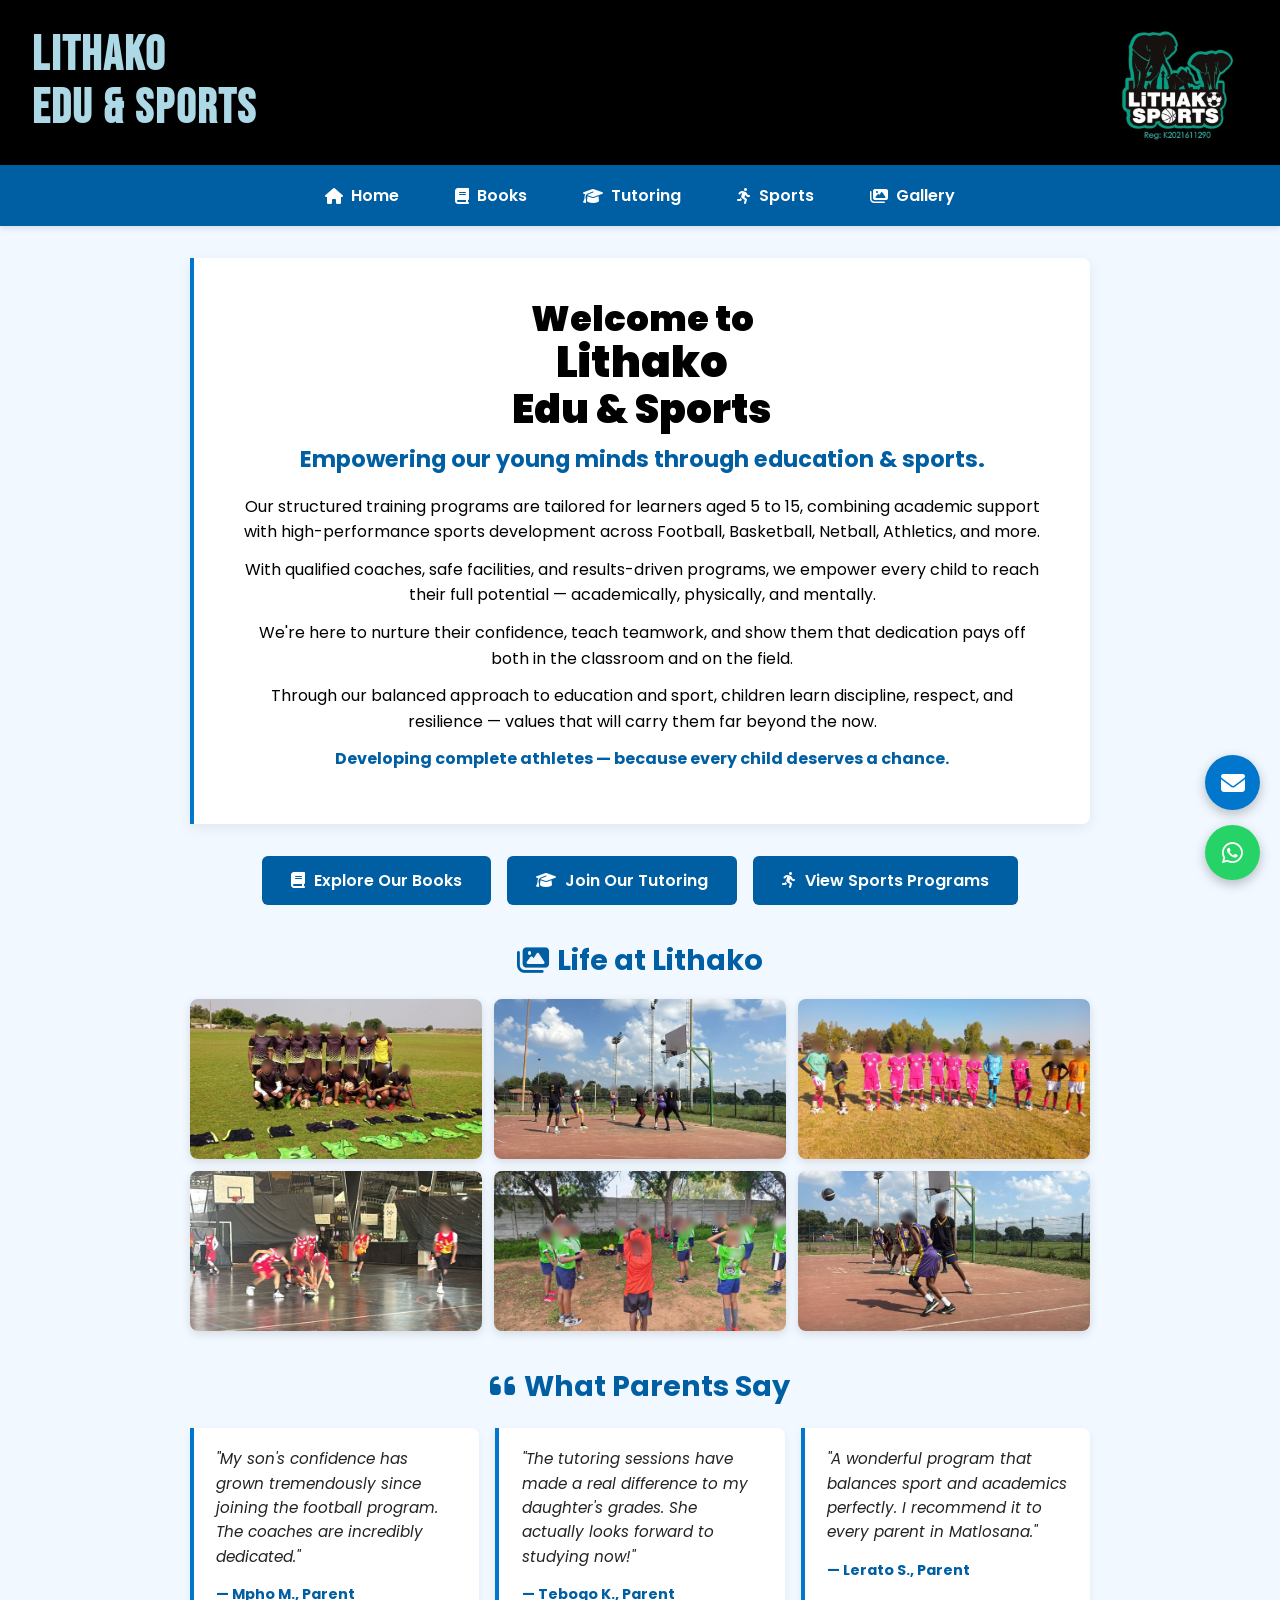
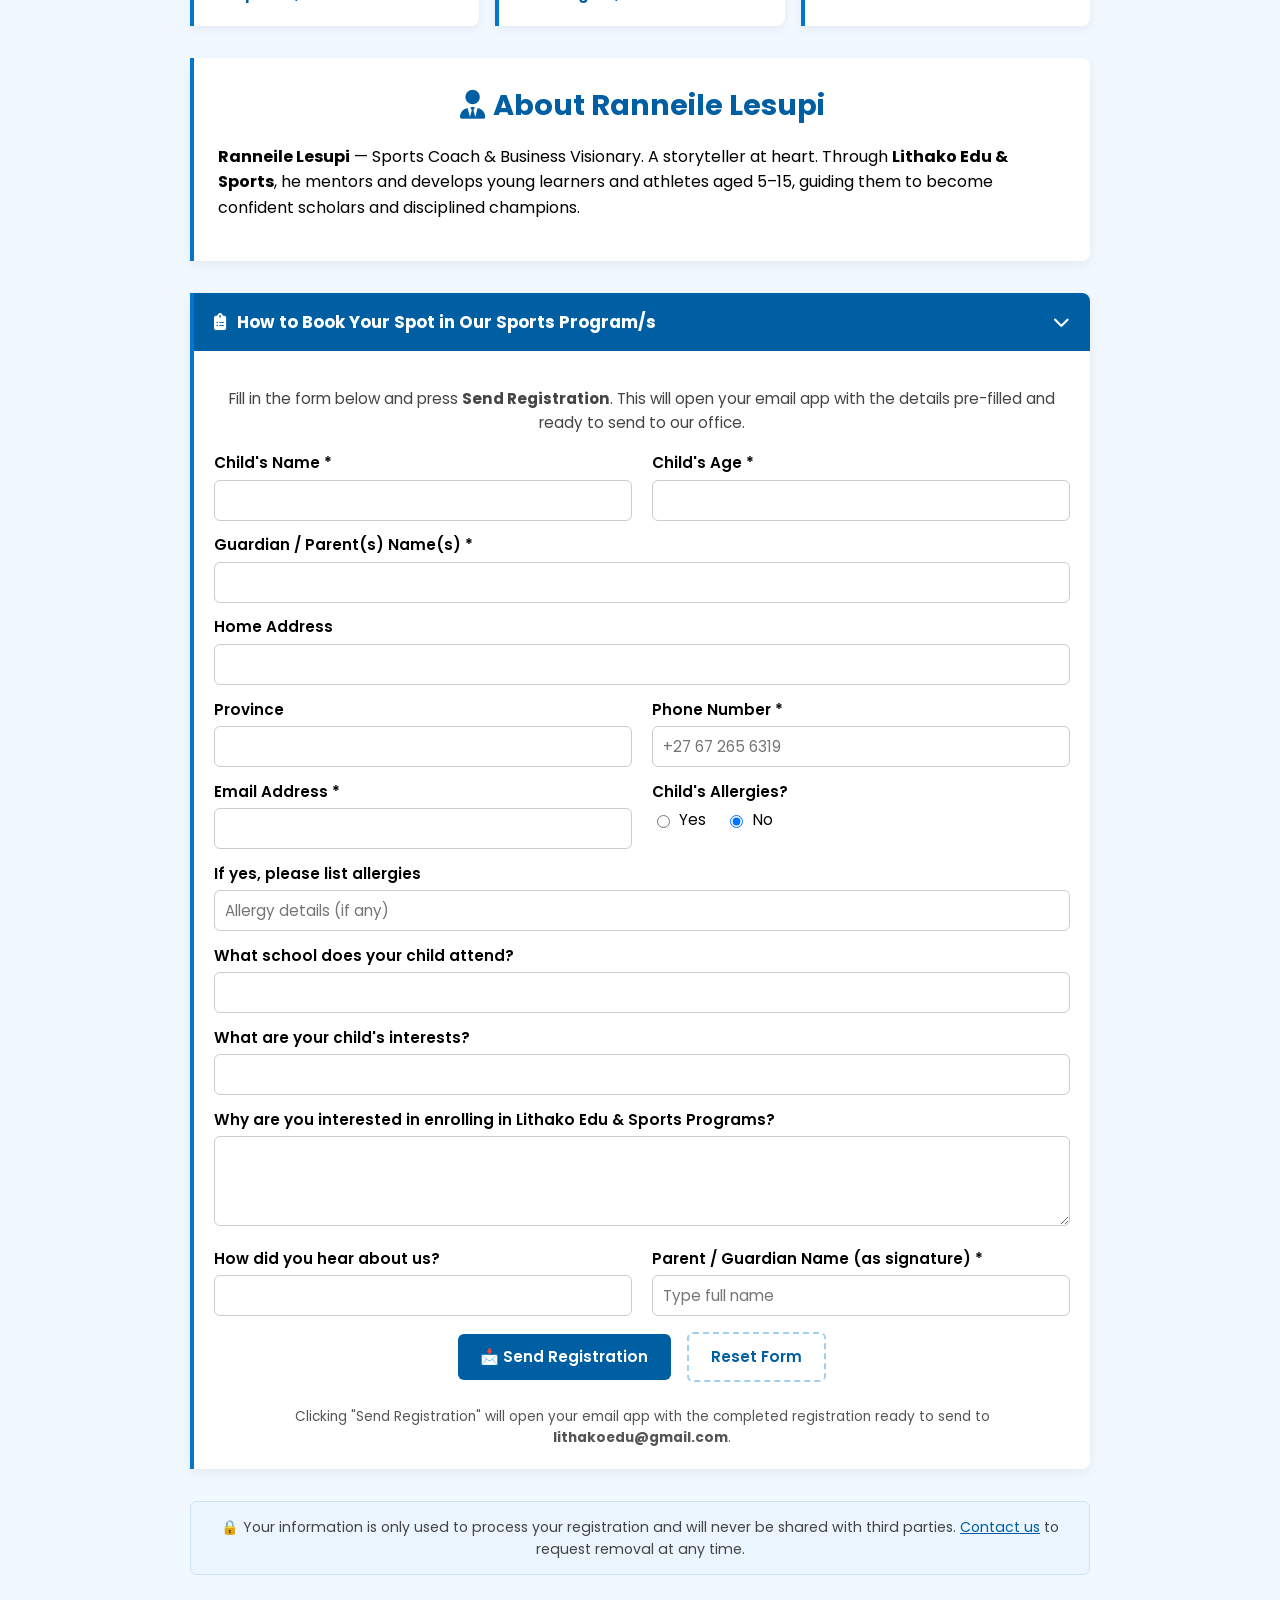
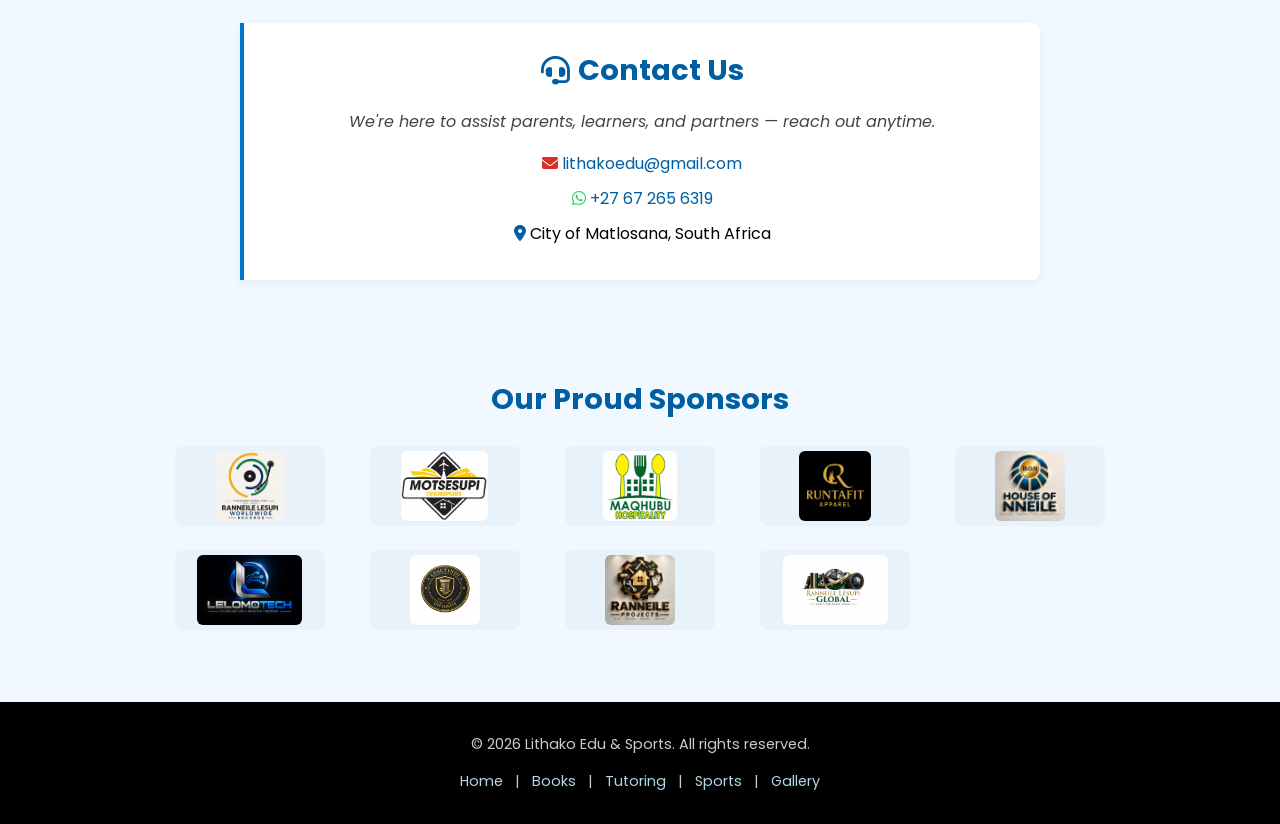
==== commit 7ef0d4f2: "Replace image URLs with local gallery images" ====
--- a/index.html
+++ b/index.html
@@ -165,12 +165,12 @@
   <section class="gallery-strip">
     <h2><i class="fas fa-images"></i> Life at Lithako</h2>
     <div class="gallery-grid">
-      <img src="https://images.unsplash.com/photo-1546519638-68e109498ffc?w=400&q=80" alt="Basketball training">
-      <img src="https://images.unsplash.com/photo-1503676260728-1c00da094a0b?w=400&q=80" alt="Children studying">
-      <img src="https://images.unsplash.com/photo-1574629810360-7efbbe195018?w=400&q=80" alt="Football practice">
-      <img src="https://images.unsplash.com/photo-1529390079861-591de354faf5?w=400&q=80" alt="Athletics">
-      <img src="https://images.unsplash.com/photo-1580582932707-520aed937b7b?w=400&q=80" alt="Classroom learning">
-      <img src="https://images.unsplash.com/photo-1521537634581-0dced2fee2ef?w=400&q=80" alt="Team sport">
+      <img src="gallery-football-team.jpg" alt="Football team photo">
+      <img src="gallery-basketball-rebound.jpg" alt="Basketball game">
+      <img src="gallery-football-matchday.jpg" alt="Football match day line-up">
+      <img src="gallery-basketball-indoor.jpg" alt="Indoor basketball tournament">
+      <img src="gallery-football-warmup.jpg" alt="Football warm-up">
+      <img src="gallery-basketball-defence.jpg" alt="Basketball defensive drills">
     </div>
   </section>
 
